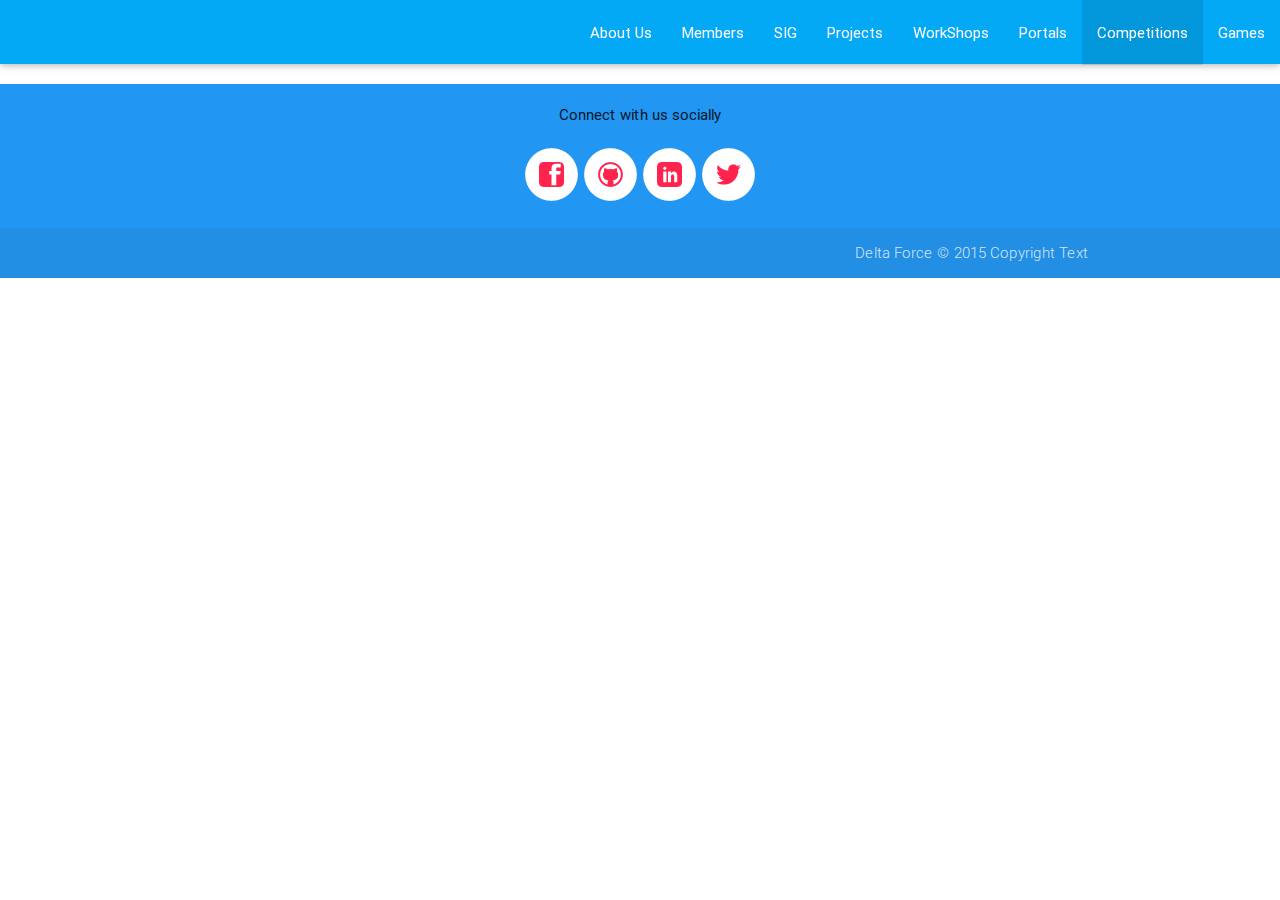
==== competitions.html @ 3010e3bc "try9" ====
<!DOCTYPE html>
<html>
	<head>
		<title></title>
	</head>
	<body>
	<link rel="stylesheet" type="text/css" href="css/materialize.css">
	<script type="text/javascript" src="jquery.js"></script>
	<script type="text/javascript" src="js/materialize.js"></script>
	<style type="text/css">
	#main
	{
		background-color: #76FF03;
		height: 100%;
	}
	.nav-wrapper
    {
      background-color: #03a9f4;
    }
	
	</style>
	<script>
 		$(document).ready(function(){
   			$(".button-collapse").sideNav();
 		});
	</script>
		<div class="navbar-fixed">
			<nav>
				<div class="nav-wrapper" >			
				    <div class="brand-logo">
				        <a href="landing.html"><img src="" class="responsive-img"></a>
				    </div>
				      	<a href="#" data-activates="mobile-demo" class="button-collapse"><i class="mdi-navigation-menu"></i></a>
				      	<ul class="right hide-on-med-and-down">
				        <li><a class="waves-effect waves-teal"href="index.html">About Us</a></li>
				        <li><a class="waves-effect waves-teal" href="members.html">Members</a></li>
				        <li><a class="waves-effect waves-teal" href="sig.html">SIG</a></li>
				        <li><a class="waves-effect waves-teal" href="projects.html">Projects</a></li>
				        <li><a class="waves-effect waves-teal" href="workshops.html">WorkShops</a></li>
				        <li><a class="waves-effect waves-teal" href="portals.html">Portals</a></li>
				        <li class="active"><a class="waves-effect waves-teal" href="competitions.html">Competitions</a></li>
				        <li><a class="waves-effect waves-teal" href="games.html">Games</a></li>
				    </ul>
				    <ul class="side-nav" id="mobile-demo">
				        <li><a class="waves-effect waves-teal"href="index.html">About Us</a></li>
				        <li><a class="waves-effect waves-teal" href="members.html">Members</a></li>
				        <li><a class="waves-effect waves-teal" href="sig.html">SIG</a></li>
				        <li><a class="waves-effect waves-teal" href="projects.html">Projects</a></li>
				        <li><a class="waves-effect waves-teal" href="workshops.html">WorkShops</a></li>
				        <li><a class="waves-effect waves-teal" href="portals.html">Portals</a></li>
				        <li class="active"><a class="waves-effect waves-teal" href="competitions.html">Competitions</a></li>
				        <li><a class="waves-effect waves-teal" href="games.html">Games</a></li>
				    </ul>
				</div>
			</nav>
		</div>
		<div id="main" class="container" width="200px" position="absolute">
		</div>
		<footer class="page-footer blue">
          <div class="container center-align">
          	<div class="row">Connect with us socially</div>
            <div class="row">  
              <a href="#"><img src="icons/facebook-square.png"></a>
              <a href="#"><img src="icons/github.png"></a>
              <a href="#"><img src="icons/linkedin.png"></a>
              <a href="#"><img src="icons/twitter.png"></a>
  			</div>	
          </div>
          <div class="footer-copyright">
            <div class="container right-align">
           Delta Force © 2015 Copyright Text
            </div>
          </div>
        </footer>	
	</body>
</html>
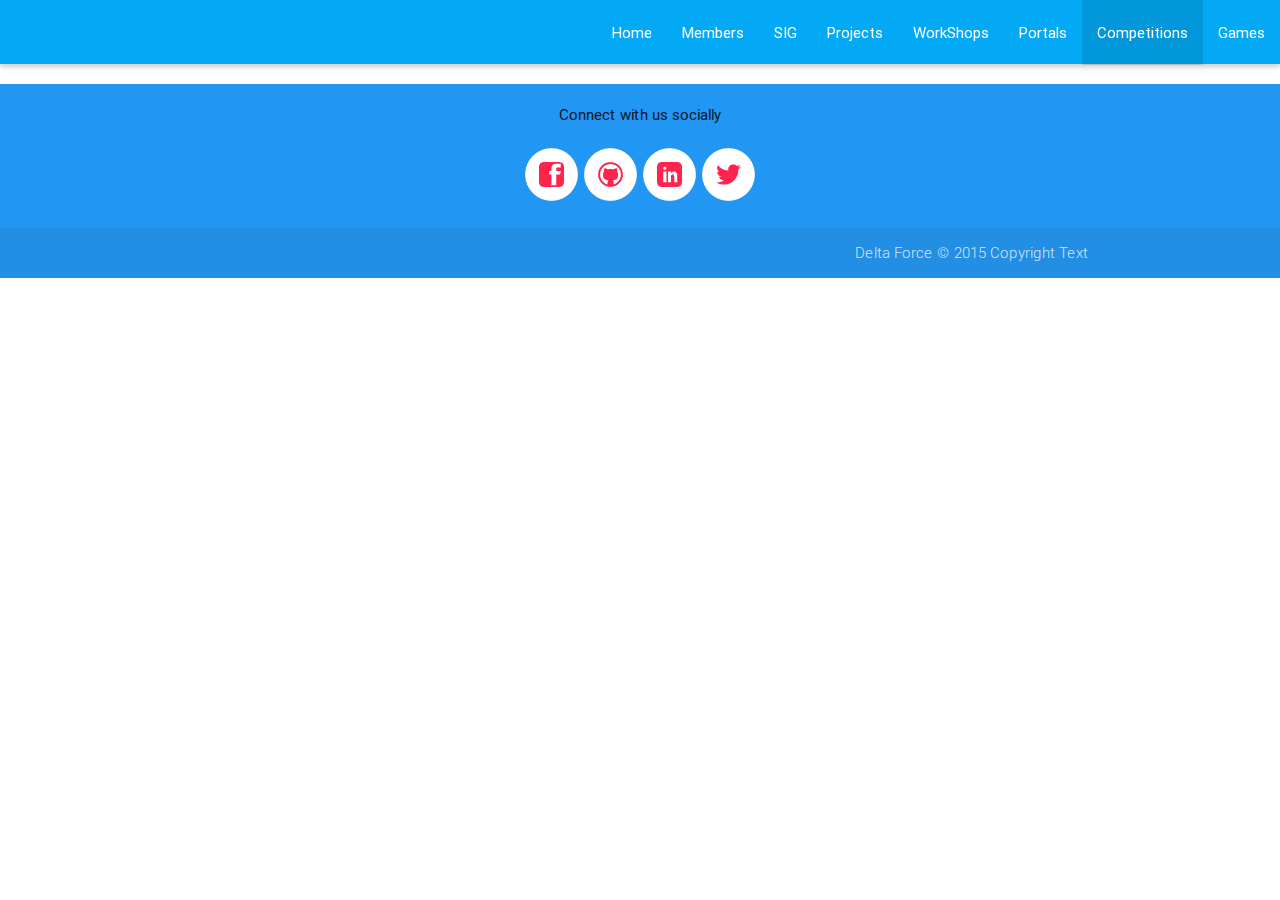
==== commit d3425601: "try10" ====
--- a/competitions.html
+++ b/competitions.html
@@ -32,7 +32,7 @@
 				    </div>
 				      	<a href="#" data-activates="mobile-demo" class="button-collapse"><i class="mdi-navigation-menu"></i></a>
 				      	<ul class="right hide-on-med-and-down">
-				        <li><a class="waves-effect waves-teal"href="index.html">About Us</a></li>
+				        <li><a class="waves-effect waves-teal"href="index.html">Home</a></li>
 				        <li><a class="waves-effect waves-teal" href="members.html">Members</a></li>
 				        <li><a class="waves-effect waves-teal" href="sig.html">SIG</a></li>
 				        <li><a class="waves-effect waves-teal" href="projects.html">Projects</a></li>
@@ -42,7 +42,7 @@
 				        <li><a class="waves-effect waves-teal" href="games.html">Games</a></li>
 				    </ul>
 				    <ul class="side-nav" id="mobile-demo">
-				        <li><a class="waves-effect waves-teal"href="index.html">About Us</a></li>
+				        <li><a class="waves-effect waves-teal"href="index.html">Home</a></li>
 				        <li><a class="waves-effect waves-teal" href="members.html">Members</a></li>
 				        <li><a class="waves-effect waves-teal" href="sig.html">SIG</a></li>
 				        <li><a class="waves-effect waves-teal" href="projects.html">Projects</a></li>
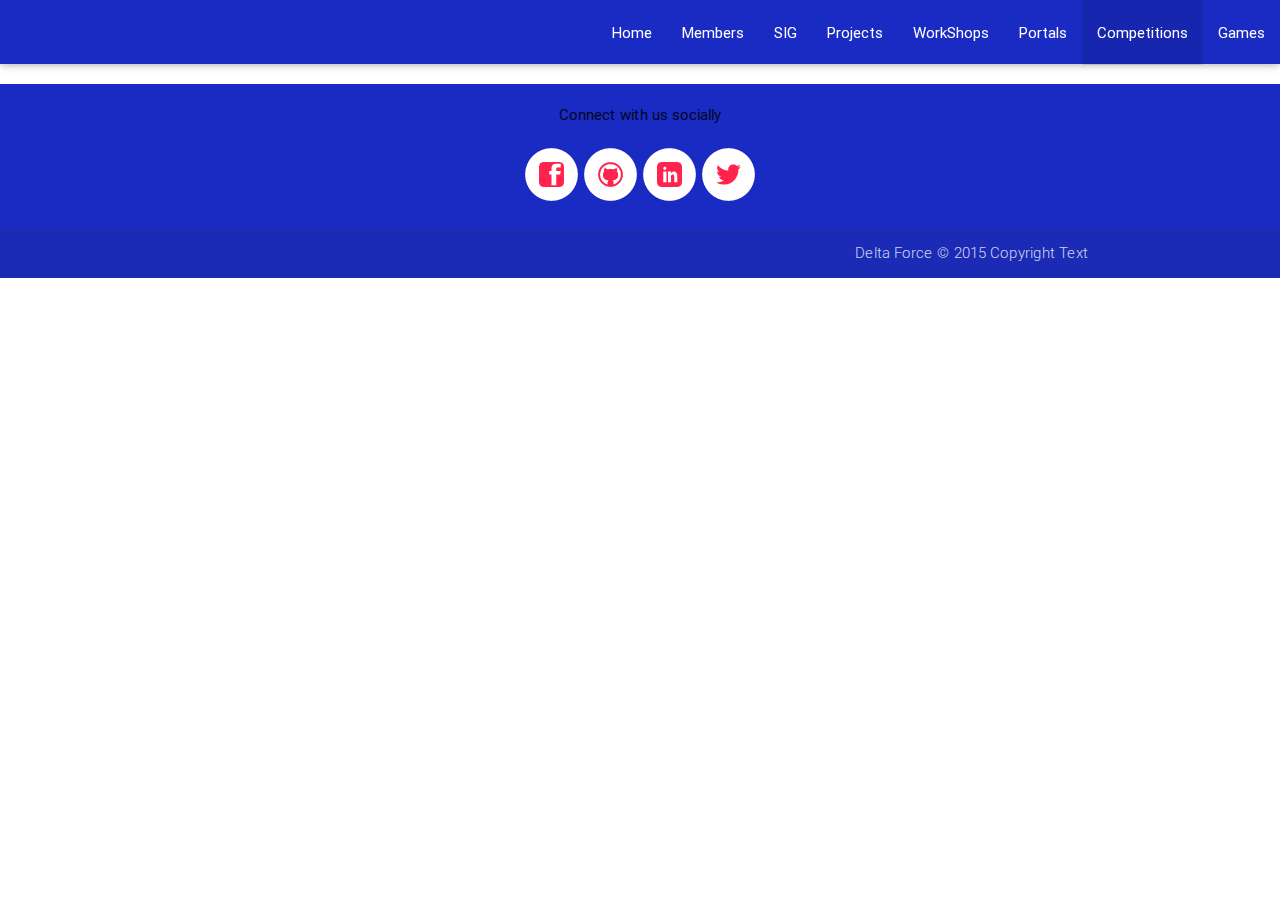
==== commit 6dec9992: "try11" ====
--- a/competitions.html
+++ b/competitions.html
@@ -15,7 +15,7 @@
 	}
 	.nav-wrapper
     {
-      background-color: #03a9f4;
+      background-color: #192bc2;
     }
 	
 	</style>
@@ -34,7 +34,7 @@
 				      	<ul class="right hide-on-med-and-down">
 				        <li><a class="waves-effect waves-teal"href="index.html">Home</a></li>
 				        <li><a class="waves-effect waves-teal" href="members.html">Members</a></li>
-				        <li><a class="waves-effect waves-teal" href="sig.html">SIG</a></li>
+				        <li><a class="waves-effect waves-teal" target="_blank" href="http://sig.deltaforce.club">SIG</a></li>
 				        <li><a class="waves-effect waves-teal" href="projects.html">Projects</a></li>
 				        <li><a class="waves-effect waves-teal" href="workshops.html">WorkShops</a></li>
 				        <li><a class="waves-effect waves-teal" href="portals.html">Portals</a></li>
@@ -44,7 +44,7 @@
 				    <ul class="side-nav" id="mobile-demo">
 				        <li><a class="waves-effect waves-teal"href="index.html">Home</a></li>
 				        <li><a class="waves-effect waves-teal" href="members.html">Members</a></li>
-				        <li><a class="waves-effect waves-teal" href="sig.html">SIG</a></li>
+				        <li><a class="waves-effect waves-teal" target="_blank" href="http://sig.deltaforce.club">SIG</a></li>
 				        <li><a class="waves-effect waves-teal" href="projects.html">Projects</a></li>
 				        <li><a class="waves-effect waves-teal" href="workshops.html">WorkShops</a></li>
 				        <li><a class="waves-effect waves-teal" href="portals.html">Portals</a></li>
@@ -56,7 +56,7 @@
 		</div>
 		<div id="main" class="container" width="200px" position="absolute">
 		</div>
-		<footer class="page-footer blue">
+		<footer class="page-footer" style="background-color:#192bc2">
           <div class="container center-align">
           	<div class="row">Connect with us socially</div>
             <div class="row">  
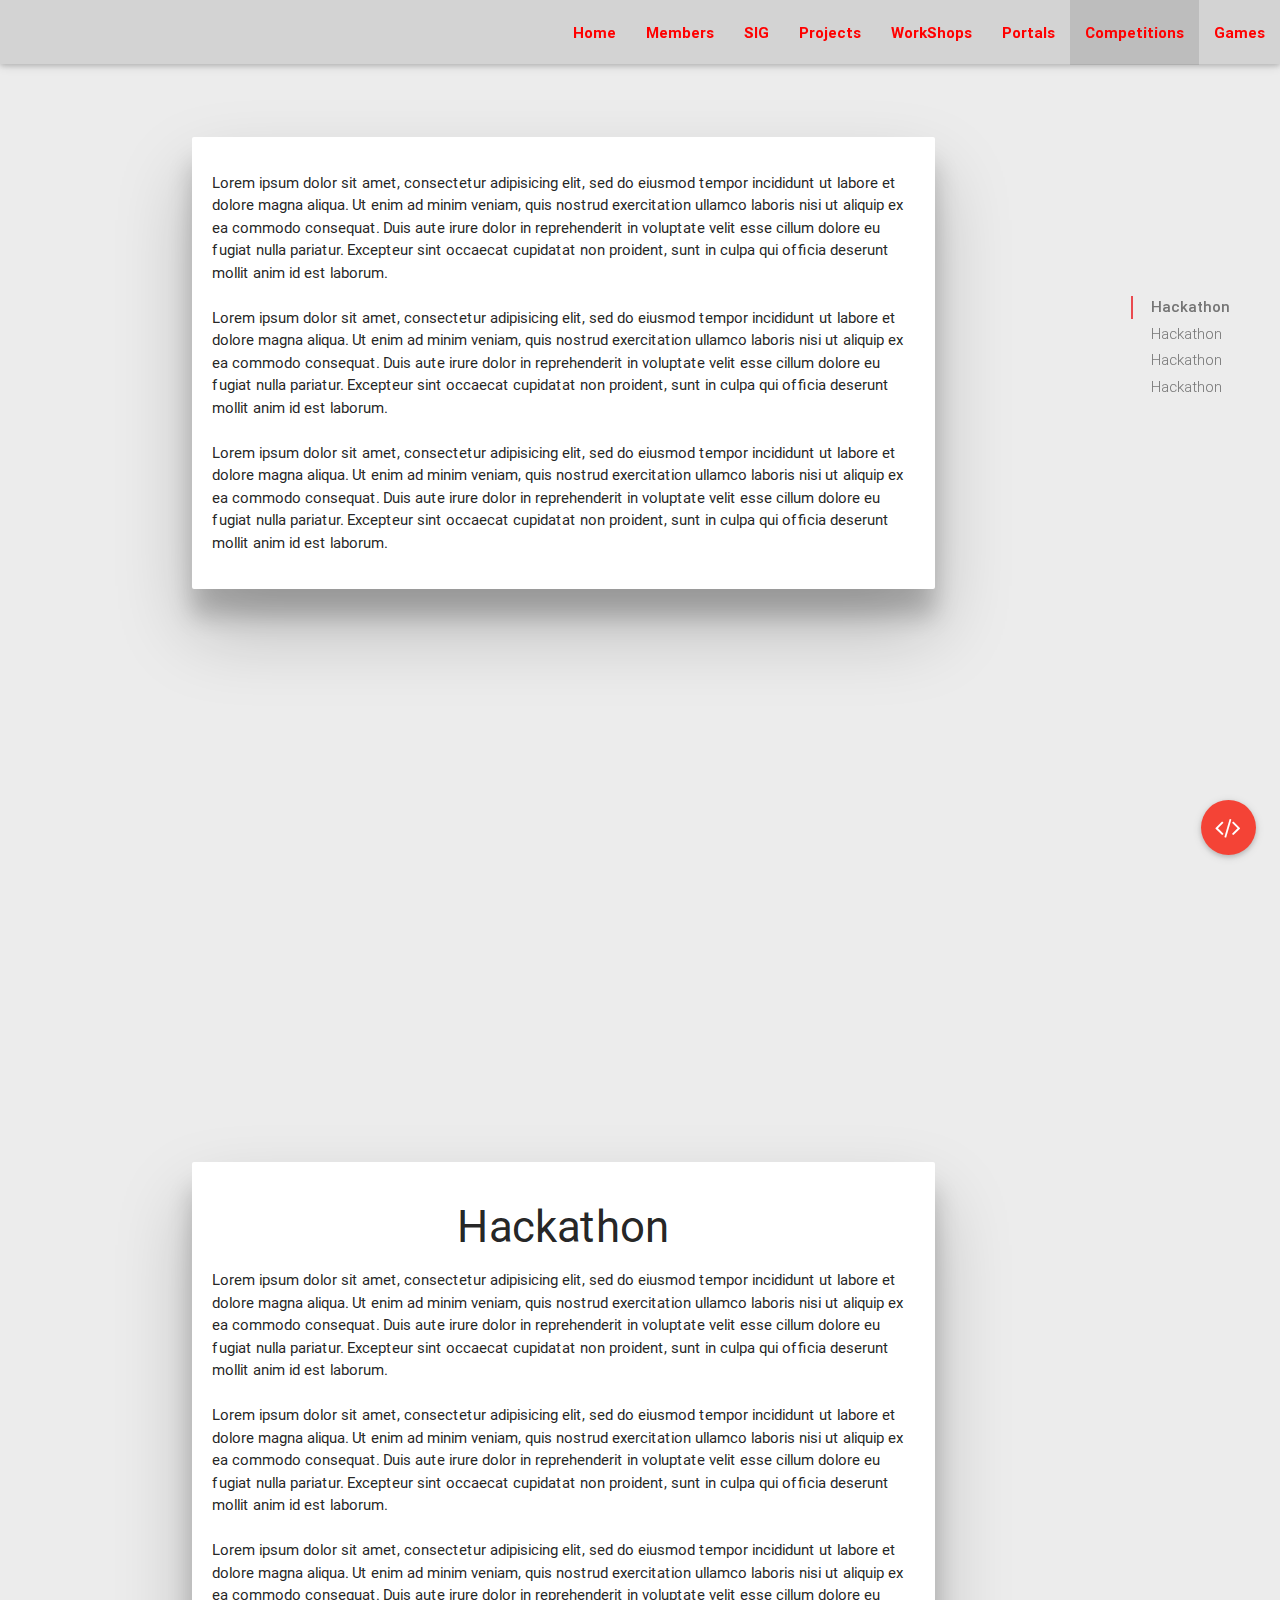
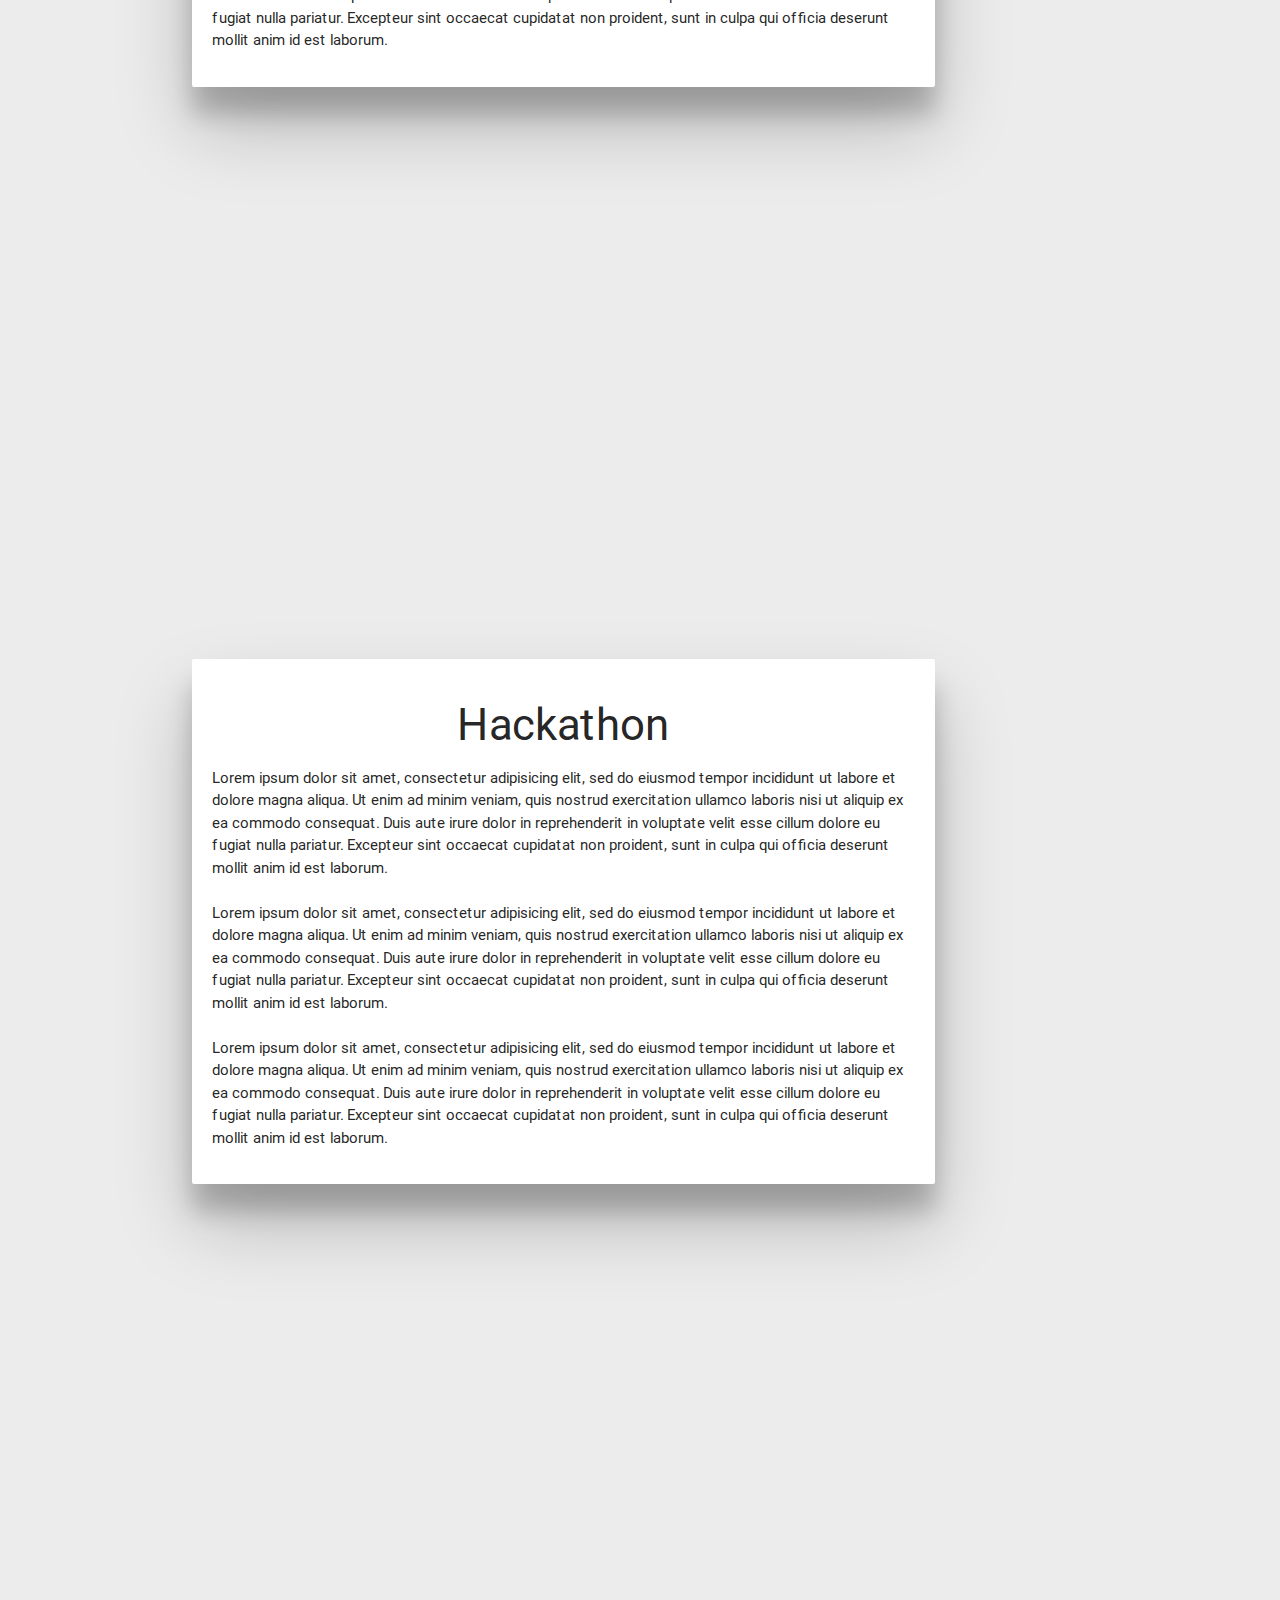
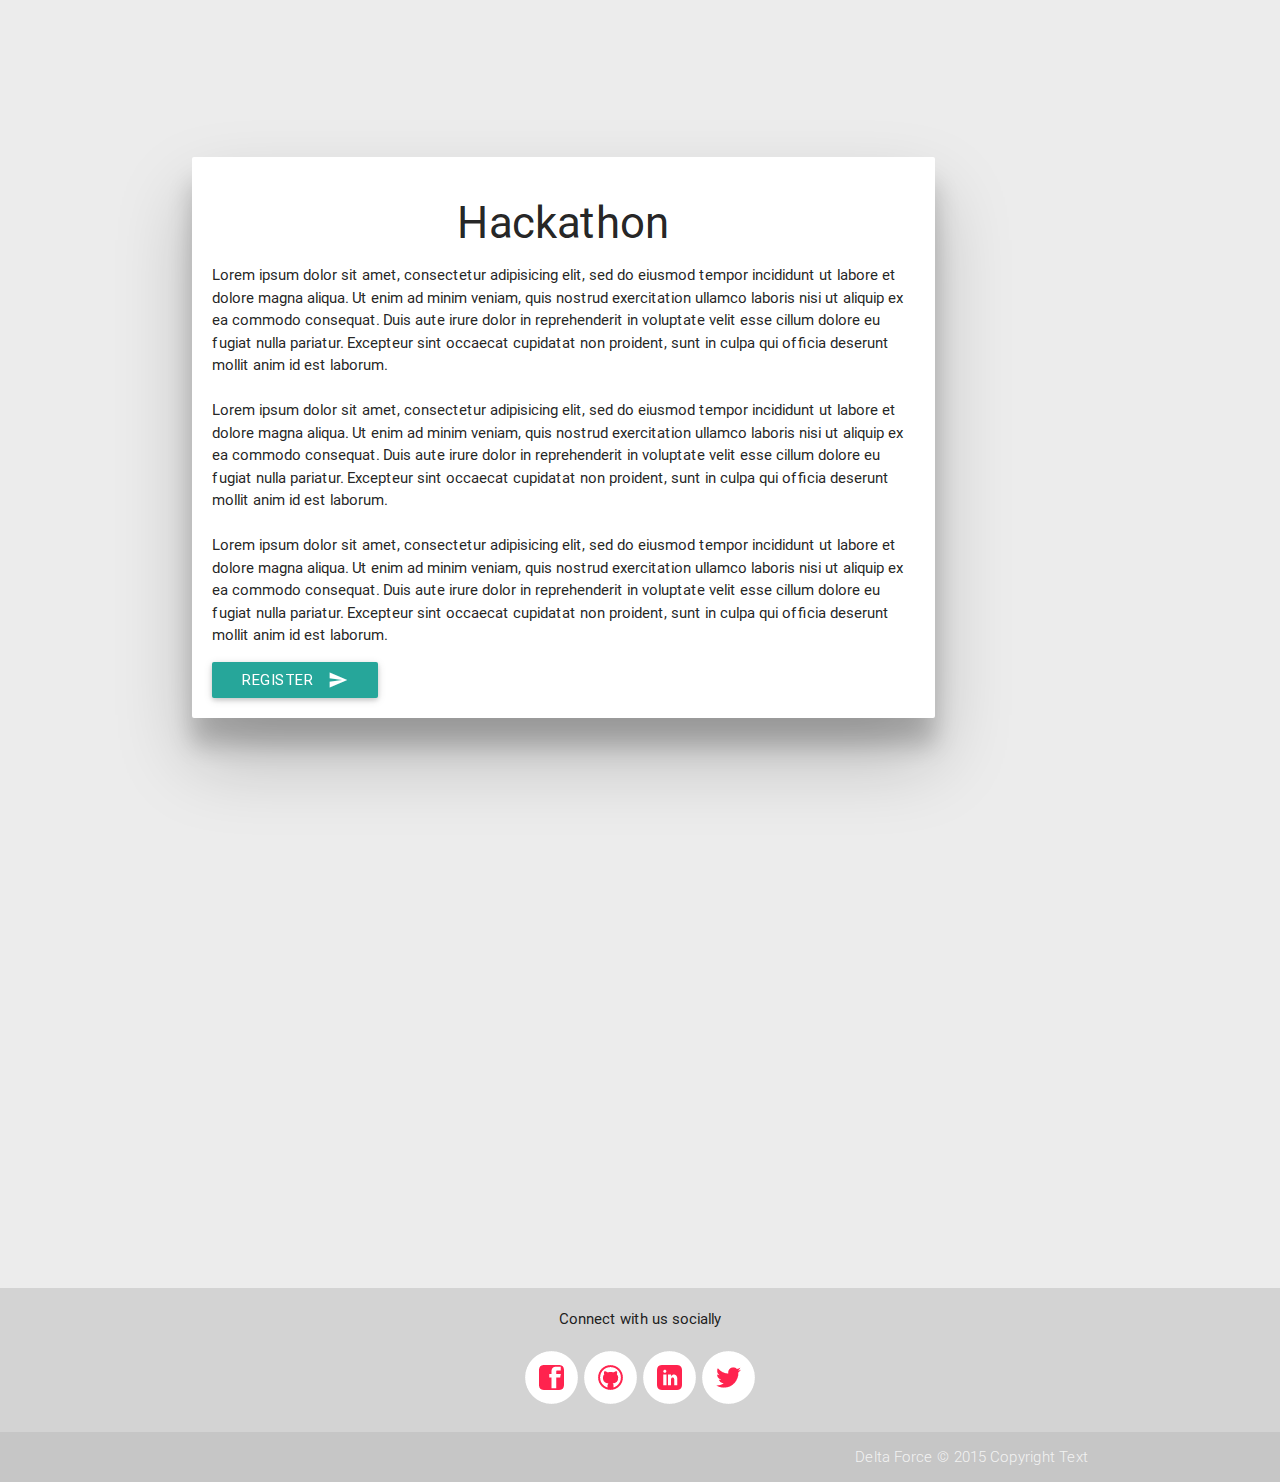
==== commit 4db90bdb: "try13" ====
--- a/competitions.html
+++ b/competitions.html
@@ -7,21 +7,42 @@
 	<link rel="stylesheet" type="text/css" href="css/materialize.css">
 	<script type="text/javascript" src="jquery.js"></script>
 	<script type="text/javascript" src="js/materialize.js"></script>
+	<link rel="stylesheet" type="text/css" href="font/font-awesome-4.2.0/css/font-awesome.min.css"/>
+    <link href="http://fonts.googleapis.com/icon?family=Material+Icons" rel="stylesheet">
 	<style type="text/css">
-	#main
+	body
 	{
-		background-color: #76FF03;
+		background-color: #ececec;
 		height: 100%;
 	}
 	.nav-wrapper
     {
-      background-color: #192bc2;
+      background-color:#d3d3d3;
     }
+    #scr
+    {
+      position: absolute;
+      position: fixed;
+      padding-top: 200px;
+      padding-left: 950px;
+    }
+    .pos
+    {
+    	margin-top: 50px;
+    	margin-bottom: 500px;
+    }
+  	nav ul a
+	{
+		color: #ff0000;
+		font-weight: bold;
+	}
 	
 	</style>
 	<script>
  		$(document).ready(function(){
    			$(".button-collapse").sideNav();
+    		$('.scrollspy').scrollSpy();
+      	$('.collapsible').collapsible();
  		});
 	</script>
 		<div class="navbar-fixed">
@@ -54,12 +75,140 @@
 				</div>
 			</nav>
 		</div>
-		<div id="main" class="container" width="200px" position="absolute">
+
+		<div id="main" class="container" position="absolute">
+			 <div class="row">
+			    <div class="col s12 m9 l10">
+			      <div id="Hackathon_1" class="section scrollspy pos">
+			      <div class="row">
+					      <div class="col s12">
+					        <div class="card-panel z-depth-5">
+
+			        <p> Lorem ipsum dolor sit amet, consectetur adipisicing elit, sed do eiusmod
+			        tempor incididunt ut labore et dolore magna aliqua. Ut enim ad minim veniam,
+			        quis nostrud exercitation ullamco laboris nisi ut aliquip ex ea commodo
+			        consequat. Duis aute irure dolor in reprehenderit in voluptate velit esse
+			        cillum dolore eu fugiat nulla pariatur. Excepteur sint occaecat cupidatat non
+			        proident, sunt in culpa qui officia deserunt mollit anim id est laborum.<br><br>
+			        Lorem ipsum dolor sit amet, consectetur adipisicing elit, sed do eiusmod
+			        tempor incididunt ut labore et dolore magna aliqua. Ut enim ad minim veniam,
+			        quis nostrud exercitation ullamco laboris nisi ut aliquip ex ea commodo
+			        consequat. Duis aute irure dolor in reprehenderit in voluptate velit esse
+			        cillum dolore eu fugiat nulla pariatur. Excepteur sint occaecat cupidatat non
+			        proident, sunt in culpa qui officia deserunt mollit anim id est laborum.<br><br>
+			        Lorem ipsum dolor sit amet, consectetur adipisicing elit, sed do eiusmod
+			        tempor incididunt ut labore et dolore magna aliqua. Ut enim ad minim veniam,
+			        quis nostrud exercitation ullamco laboris nisi ut aliquip ex ea commodo
+			        consequat. Duis aute irure dolor in reprehenderit in voluptate velit esse
+			        cillum dolore eu fugiat nulla pariatur. Excepteur sint occaecat cupidatat non
+			        proident, sunt in culpa qui officia deserunt mollit anim id est laborum.</p>
+					          
+					        </div>
+					      </div>
+					    </div>
+			      </div>
+
+			      <div id="Hackathon_2" class="section scrollspy pos">
+					  <div class="row">
+					      <div class="col s12">
+					        <div class="card-panel z-depth-5">
+					        <p><h3 class="center-align">Hackathon</h3></p>
+
+			        <p> Lorem ipsum dolor sit amet, consectetur adipisicing elit, sed do eiusmod
+			        tempor incididunt ut labore et dolore magna aliqua. Ut enim ad minim veniam,
+			        quis nostrud exercitation ullamco laboris nisi ut aliquip ex ea commodo
+			        consequat. Duis aute irure dolor in reprehenderit in voluptate velit esse
+			        cillum dolore eu fugiat nulla pariatur. Excepteur sint occaecat cupidatat non
+			        proident, sunt in culpa qui officia deserunt mollit anim id est laborum.<br><br>
+			        Lorem ipsum dolor sit amet, consectetur adipisicing elit, sed do eiusmod
+			        tempor incididunt ut labore et dolore magna aliqua. Ut enim ad minim veniam,
+			        quis nostrud exercitation ullamco laboris nisi ut aliquip ex ea commodo
+			        consequat. Duis aute irure dolor in reprehenderit in voluptate velit esse
+			        cillum dolore eu fugiat nulla pariatur. Excepteur sint occaecat cupidatat non
+			        proident, sunt in culpa qui officia deserunt mollit anim id est laborum.<br><br>
+			        Lorem ipsum dolor sit amet, consectetur adipisicing elit, sed do eiusmod
+			        tempor incididunt ut labore et dolore magna aliqua. Ut enim ad minim veniam,
+			        quis nostrud exercitation ullamco laboris nisi ut aliquip ex ea commodo
+			        consequat. Duis aute irure dolor in reprehenderit in voluptate velit esse
+			        cillum dolore eu fugiat nulla pariatur. Excepteur sint occaecat cupidatat non
+			        proident, sunt in culpa qui officia deserunt mollit anim id est laborum.</p>
+					          
+					        </div>
+					      </div>
+					    </div>
+			      </div>
+
+			      <div id="Hackathon_3" class="section scrollspy pos">
+			     <div class="row">
+					      <div class="col s12">
+					        <div class="card-panel z-depth-5">
+					        <p><h3 class="center-align">Hackathon</h3></p>
+			        <p> Lorem ipsum dolor sit amet, consectetur adipisicing elit, sed do eiusmod
+			        tempor incididunt ut labore et dolore magna aliqua. Ut enim ad minim veniam,
+			        quis nostrud exercitation ullamco laboris nisi ut aliquip ex ea commodo
+			        consequat. Duis aute irure dolor in reprehenderit in voluptate velit esse
+			        cillum dolore eu fugiat nulla pariatur. Excepteur sint occaecat cupidatat non
+			        proident, sunt in culpa qui officia deserunt mollit anim id est laborum.<br><br>
+			        Lorem ipsum dolor sit amet, consectetur adipisicing elit, sed do eiusmod
+			        tempor incididunt ut labore et dolore magna aliqua. Ut enim ad minim veniam,
+			        quis nostrud exercitation ullamco laboris nisi ut aliquip ex ea commodo
+			        consequat. Duis aute irure dolor in reprehenderit in voluptate velit esse
+			        cillum dolore eu fugiat nulla pariatur. Excepteur sint occaecat cupidatat non
+			        proident, sunt in culpa qui officia deserunt mollit anim id est laborum.<br><br>
+			        Lorem ipsum dolor sit amet, consectetur adipisicing elit, sed do eiusmod
+			        tempor incididunt ut labore et dolore magna aliqua. Ut enim ad minim veniam,
+			        quis nostrud exercitation ullamco laboris nisi ut aliquip ex ea commodo
+			        consequat. Duis aute irure dolor in reprehenderit in voluptate velit esse
+			        cillum dolore eu fugiat nulla pariatur. Excepteur sint occaecat cupidatat non
+			        proident, sunt in culpa qui officia deserunt mollit anim id est laborum.</p>
+					          
+					        </div>
+					      </div>
+					    </div> </div>
+
+			      <div id="Hackathon_4" class="section scrollspy pos">
+			     <div class="row">
+					      <div class="col s12">
+					        <div class="card-panel z-depth-5">
+					        <p><h3 class="center-align">Hackathon</h3></p>
+			        <p> Lorem ipsum dolor sit amet, consectetur adipisicing elit, sed do eiusmod
+			        tempor incididunt ut labore et dolore magna aliqua. Ut enim ad minim veniam,
+			        quis nostrud exercitation ullamco laboris nisi ut aliquip ex ea commodo
+			        consequat. Duis aute irure dolor in reprehenderit in voluptate velit esse
+			        cillum dolore eu fugiat nulla pariatur. Excepteur sint occaecat cupidatat non
+			        proident, sunt in culpa qui officia deserunt mollit anim id est laborum.<br><br>
+			        Lorem ipsum dolor sit amet, consectetur adipisicing elit, sed do eiusmod
+			        tempor incididunt ut labore et dolore magna aliqua. Ut enim ad minim veniam,
+			        quis nostrud exercitation ullamco laboris nisi ut aliquip ex ea commodo
+			        consequat. Duis aute irure dolor in reprehenderit in voluptate velit esse
+			        cillum dolore eu fugiat nulla pariatur. Excepteur sint occaecat cupidatat non
+			        proident, sunt in culpa qui officia deserunt mollit anim id est laborum.<br><br>
+			        Lorem ipsum dolor sit amet, consectetur adipisicing elit, sed do eiusmod
+			        tempor incididunt ut labore et dolore magna aliqua. Ut enim ad minim veniam,
+			        quis nostrud exercitation ullamco laboris nisi ut aliquip ex ea commodo
+			        consequat. Duis aute irure dolor in reprehenderit in voluptate velit esse
+			        cillum dolore eu fugiat nulla pariatur. Excepteur sint occaecat cupidatat non
+			        proident, sunt in culpa qui officia deserunt mollit anim id est laborum.</p>
+					          <button class="btn waves-effect waves-light">Register<i class="material-icons right">send</i></button>
+					        </div>
+					      </div>
+					    </div> </div>
+			    </div>
+			    <div id="scr" class="col hide-on-small-only m3 l2">
+			      <ul class="section table-of-contents">
+			        <li><a href="#Hackathon_1">Hackathon</a></li>
+			        <li><a href="#Hackathon_2">Hackathon</a></li>
+			        <li><a href="#Hackathon_3">Hackathon</a></li>
+			        <li><a href="#Hackathon_4">Hackathon</a></li>
+			      </ul>
+			    </div>
+			  </div>
 		</div>
-		<footer class="page-footer" style="background-color:#192bc2">
+
+		<footer class="page-footer" style="background-color:#d3d3d3">
           <div class="container center-align">
           	<div class="row">Connect with us socially</div>
-            <div class="row">  
+            <div class="row">
               <a href="#"><img src="icons/facebook-square.png"></a>
               <a href="#"><img src="icons/github.png"></a>
               <a href="#"><img src="icons/linkedin.png"></a>
@@ -71,6 +220,17 @@
            Delta Force © 2015 Copyright Text
             </div>
           </div>
-        </footer>	
+        </footer>
+        <div class="fixed-action-btn" style="bottom: 45px; right: 24px;">
+    	<a class="btn-floating btn-large red">
+      		<i class="large fa fa-code"></i>
+    	</a>
+    	<ul>
+      		<li><a class="btn-floating red"><i class="fa fa-facebook-square"></i></a></li>
+      		<li><a class="btn-floating yellow darken-1"><i class="fa fa-github"></i></a></li>
+      		<li><a class="btn-floating green"><i class="fa fa-linkedin"></i></a></li>
+      		<li><a class="btn-floating blue"><i class="fa fa-google-plus"></i></a></li>
+    	</ul>
+  	</div>	
 	</body>
 </html>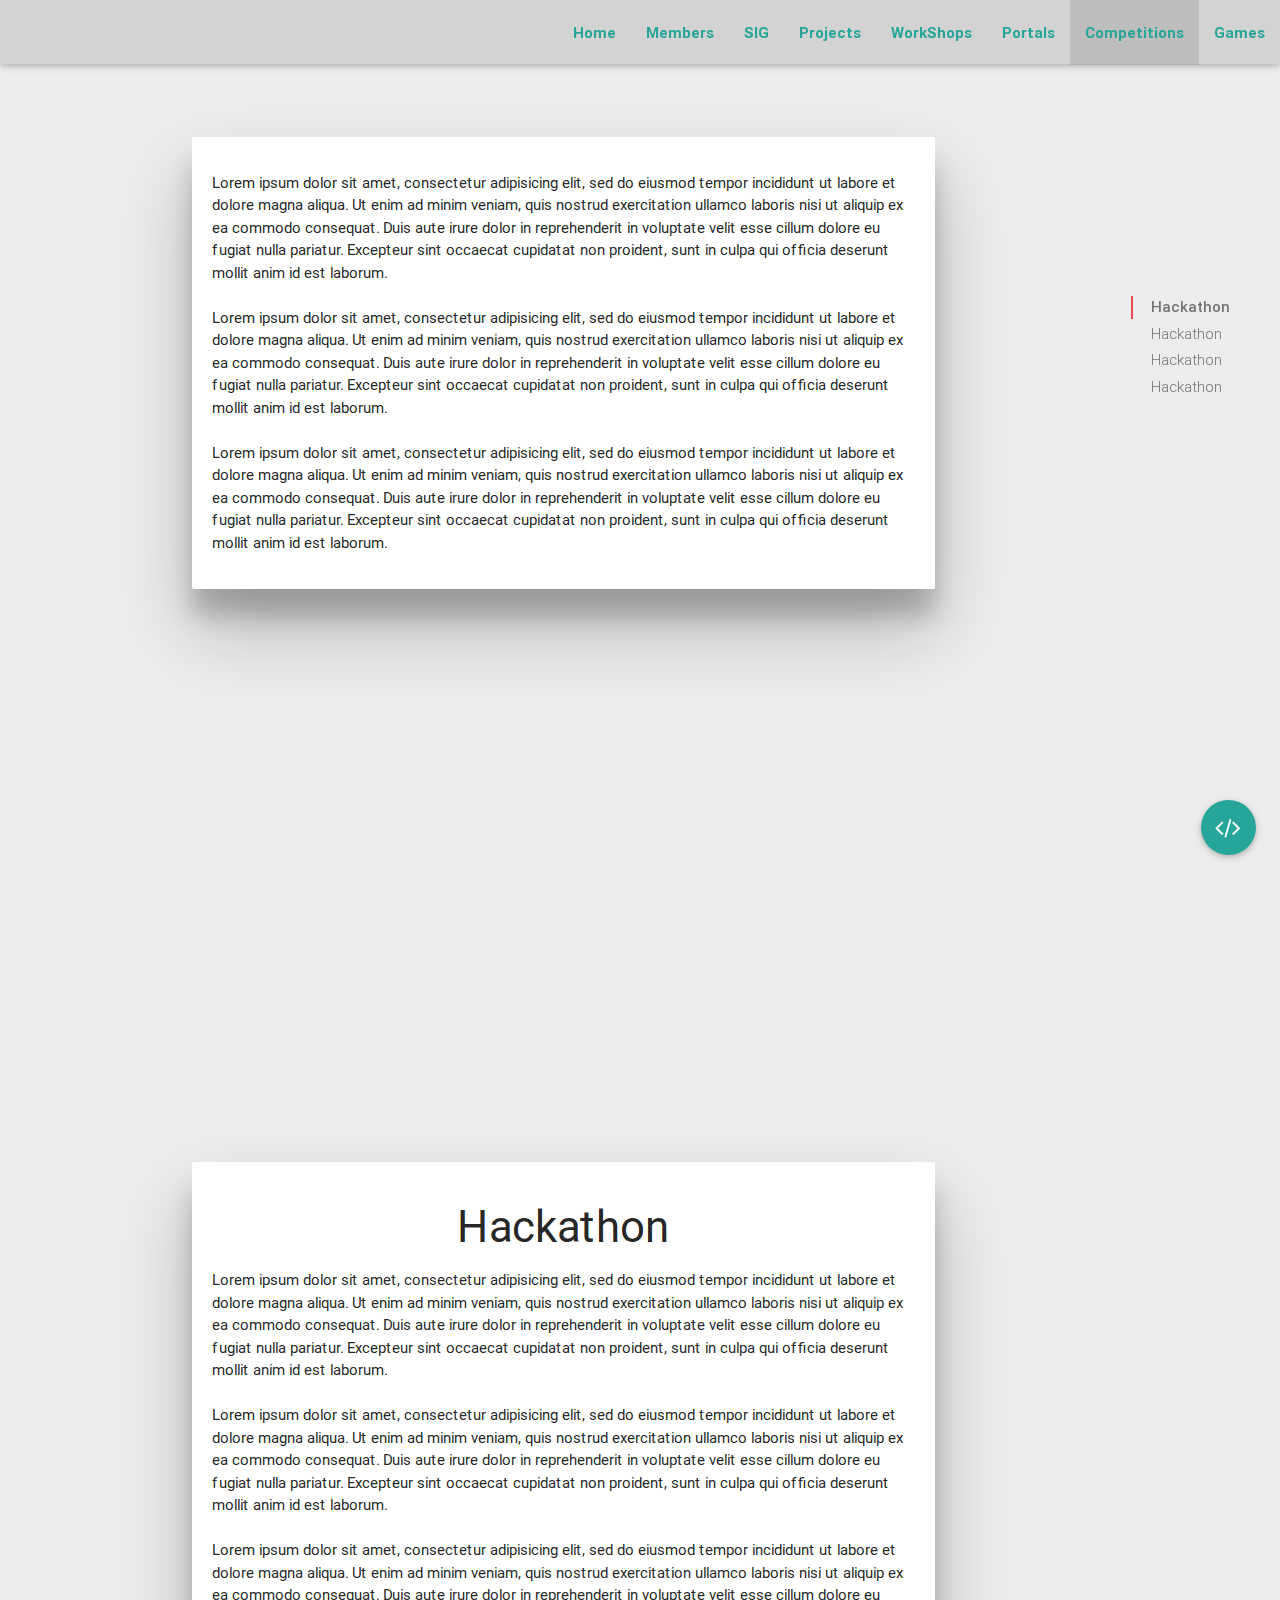
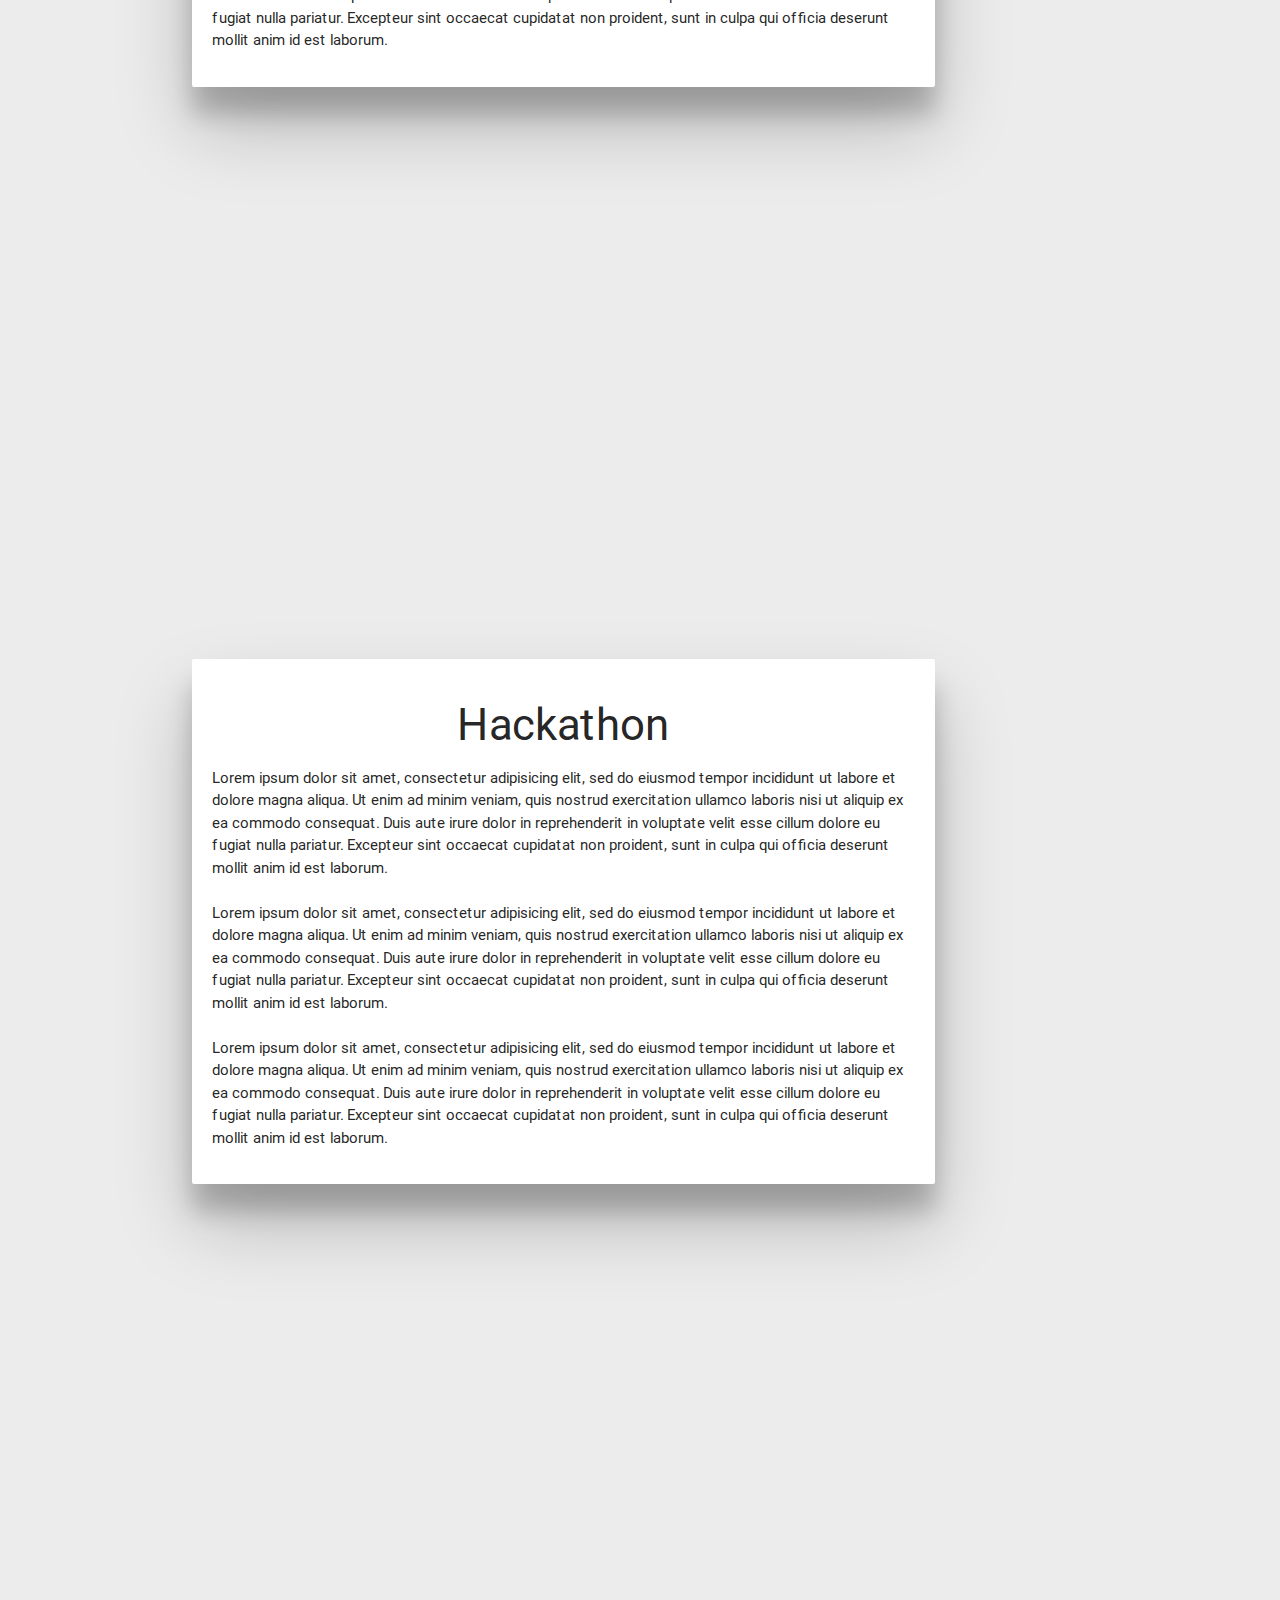
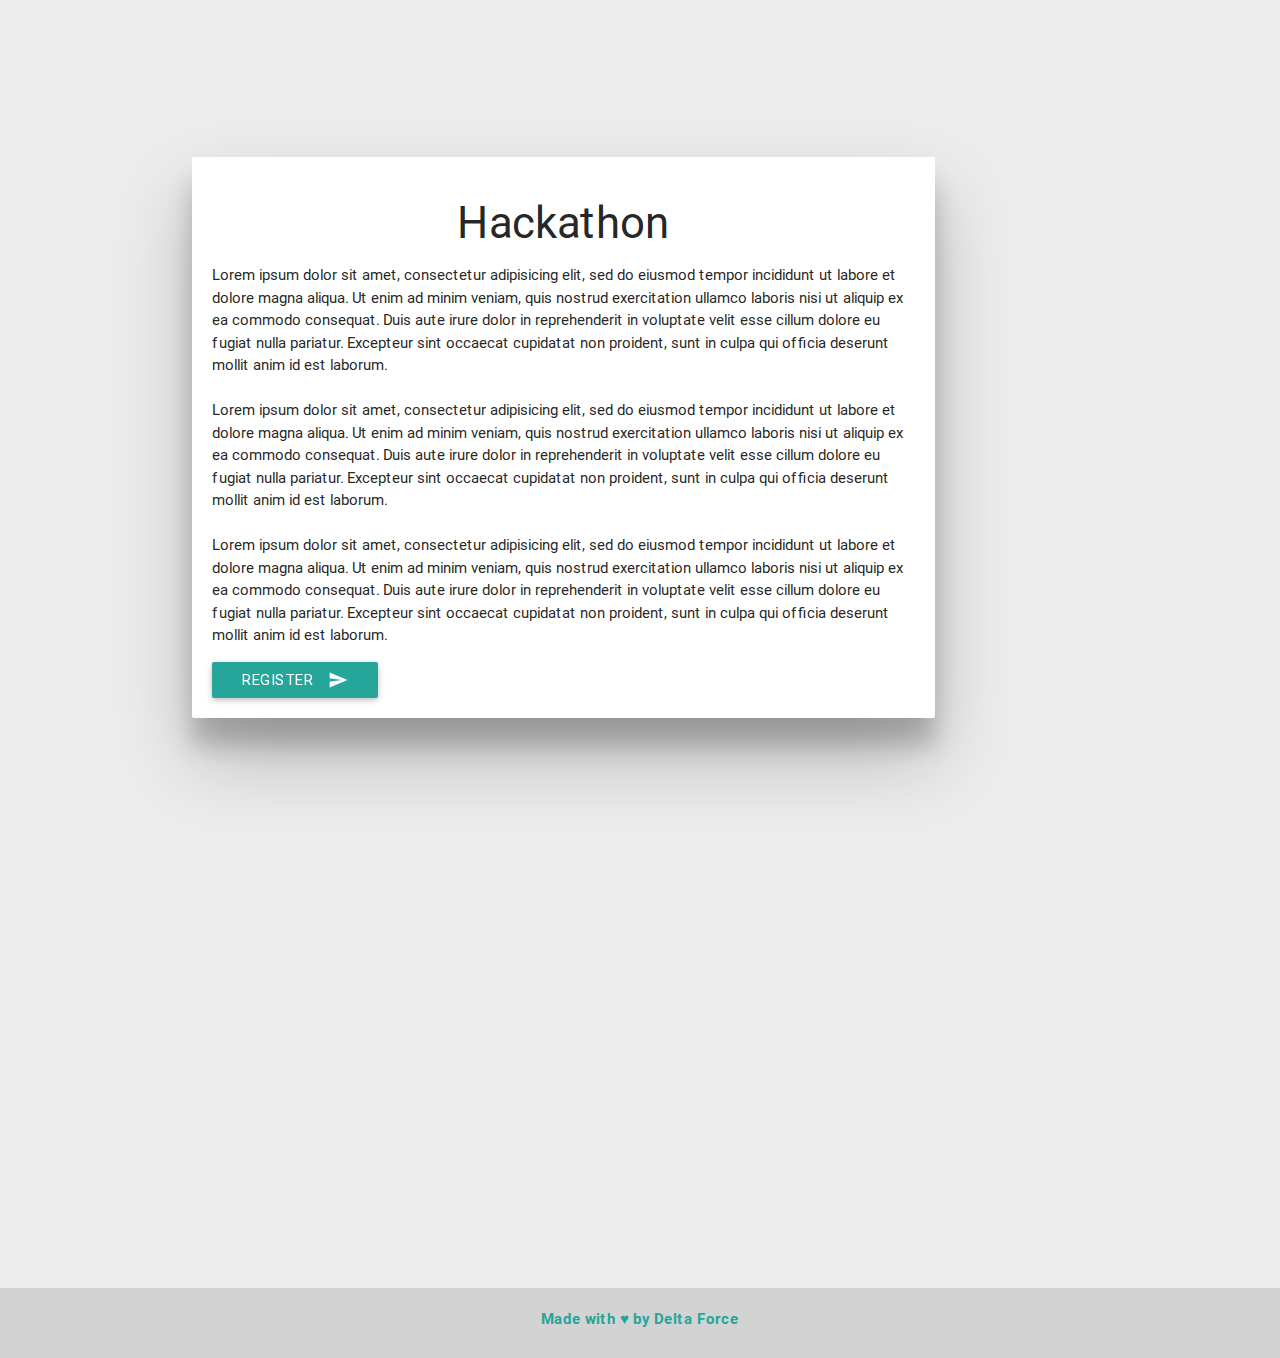
==== commit 7d7adcc2: "try15" ====
--- a/competitions.html
+++ b/competitions.html
@@ -1,58 +1,58 @@
 <!DOCTYPE html>
 <html>
 	<head>
-		<title></title>
+		<title>Delta</title>
 	</head>
 	<body>
-	<link rel="stylesheet" type="text/css" href="css/materialize.css">
-	<script type="text/javascript" src="jquery.js"></script>
-	<script type="text/javascript" src="js/materialize.js"></script>
-	<link rel="stylesheet" type="text/css" href="font/font-awesome-4.2.0/css/font-awesome.min.css"/>
-    <link href="http://fonts.googleapis.com/icon?family=Material+Icons" rel="stylesheet">
-	<style type="text/css">
-	body
-	{
-		background-color: #ececec;
-		height: 100%;
-	}
-	.nav-wrapper
-    {
-      background-color:#d3d3d3;
-    }
-    #scr
-    {
-      position: absolute;
-      position: fixed;
-      padding-top: 200px;
-      padding-left: 950px;
-    }
-    .pos
-    {
-    	margin-top: 50px;
-    	margin-bottom: 500px;
-    }
-  	nav ul a
-	{
-		color: #ff0000;
-		font-weight: bold;
-	}
-	
-	</style>
-	<script>
- 		$(document).ready(function(){
-   			$(".button-collapse").sideNav();
-    		$('.scrollspy').scrollSpy();
-      	$('.collapsible').collapsible();
- 		});
-	</script>
+		<link rel="stylesheet" type="text/css" href="css/materialize.css">
+		<script type="text/javascript" src="jquery.js"></script>
+		<script type="text/javascript" src="js/materialize.js"></script>
+		<link rel="stylesheet" type="text/css" href="font/font-awesome-4.2.0/css/font-awesome.min.css"/>
+	    <link href="http://fonts.googleapis.com/icon?family=Material+Icons" rel="stylesheet">
+		<style type="text/css">
+			body
+			{
+				background-color: #ececec;
+				height: 100%;
+			}
+			.nav-wrapper
+		    {
+		      background-color:#d3d3d3;
+		    }
+		    #scrollspy
+		    {
+		      position: absolute;
+		      position: fixed;
+		      padding-top: 200px;
+		      padding-left: 950px;
+		    }
+		    .pos
+		    {
+		    	margin-top: 50px;
+		    	margin-bottom: 500px;
+		    }
+		  	nav ul a
+			{
+				color: #26a69a;
+				font-weight: bold;
+			}
+		
+		</style>
+		<script>
+	 		$(document).ready(function(){
+	   			$(".button-collapse").sideNav();
+	    		$('.scrollspy').scrollSpy();
+	      	$('.collapsible').collapsible();
+	 		});
+		</script>
 		<div class="navbar-fixed">
 			<nav>
 				<div class="nav-wrapper" >			
 				    <div class="brand-logo">
 				        <a href="landing.html"><img src="" class="responsive-img"></a>
 				    </div>
-				      	<a href="#" data-activates="mobile-demo" class="button-collapse"><i class="mdi-navigation-menu"></i></a>
-				      	<ul class="right hide-on-med-and-down">
+				    <a href="#" data-activates="mobile-demo" class="button-collapse"><i class="mdi-navigation-menu"></i></a>
+				    <ul class="right hide-on-med-and-down">
 				        <li><a class="waves-effect waves-teal"href="index.html">Home</a></li>
 				        <li><a class="waves-effect waves-teal" href="members.html">Members</a></li>
 				        <li><a class="waves-effect waves-teal" target="_blank" href="http://sig.deltaforce.club">SIG</a></li>
@@ -77,160 +77,153 @@
 		</div>
 
 		<div id="main" class="container" position="absolute">
-			 <div class="row">
+			<div class="row">
 			    <div class="col s12 m9 l10">
-			      <div id="Hackathon_1" class="section scrollspy pos">
-			      <div class="row">
-					      <div class="col s12">
-					        <div class="card-panel z-depth-5">
-
-			        <p> Lorem ipsum dolor sit amet, consectetur adipisicing elit, sed do eiusmod
-			        tempor incididunt ut labore et dolore magna aliqua. Ut enim ad minim veniam,
-			        quis nostrud exercitation ullamco laboris nisi ut aliquip ex ea commodo
-			        consequat. Duis aute irure dolor in reprehenderit in voluptate velit esse
-			        cillum dolore eu fugiat nulla pariatur. Excepteur sint occaecat cupidatat non
-			        proident, sunt in culpa qui officia deserunt mollit anim id est laborum.<br><br>
-			        Lorem ipsum dolor sit amet, consectetur adipisicing elit, sed do eiusmod
-			        tempor incididunt ut labore et dolore magna aliqua. Ut enim ad minim veniam,
-			        quis nostrud exercitation ullamco laboris nisi ut aliquip ex ea commodo
-			        consequat. Duis aute irure dolor in reprehenderit in voluptate velit esse
-			        cillum dolore eu fugiat nulla pariatur. Excepteur sint occaecat cupidatat non
-			        proident, sunt in culpa qui officia deserunt mollit anim id est laborum.<br><br>
-			        Lorem ipsum dolor sit amet, consectetur adipisicing elit, sed do eiusmod
-			        tempor incididunt ut labore et dolore magna aliqua. Ut enim ad minim veniam,
-			        quis nostrud exercitation ullamco laboris nisi ut aliquip ex ea commodo
-			        consequat. Duis aute irure dolor in reprehenderit in voluptate velit esse
-			        cillum dolore eu fugiat nulla pariatur. Excepteur sint occaecat cupidatat non
-			        proident, sunt in culpa qui officia deserunt mollit anim id est laborum.</p>
-					          
-					        </div>
-					      </div>
-					    </div>
-			      </div>
-
-			      <div id="Hackathon_2" class="section scrollspy pos">
-					  <div class="row">
-					      <div class="col s12">
-					        <div class="card-panel z-depth-5">
-					        <p><h3 class="center-align">Hackathon</h3></p>
-
-			        <p> Lorem ipsum dolor sit amet, consectetur adipisicing elit, sed do eiusmod
-			        tempor incididunt ut labore et dolore magna aliqua. Ut enim ad minim veniam,
-			        quis nostrud exercitation ullamco laboris nisi ut aliquip ex ea commodo
-			        consequat. Duis aute irure dolor in reprehenderit in voluptate velit esse
-			        cillum dolore eu fugiat nulla pariatur. Excepteur sint occaecat cupidatat non
-			        proident, sunt in culpa qui officia deserunt mollit anim id est laborum.<br><br>
-			        Lorem ipsum dolor sit amet, consectetur adipisicing elit, sed do eiusmod
-			        tempor incididunt ut labore et dolore magna aliqua. Ut enim ad minim veniam,
-			        quis nostrud exercitation ullamco laboris nisi ut aliquip ex ea commodo
-			        consequat. Duis aute irure dolor in reprehenderit in voluptate velit esse
-			        cillum dolore eu fugiat nulla pariatur. Excepteur sint occaecat cupidatat non
-			        proident, sunt in culpa qui officia deserunt mollit anim id est laborum.<br><br>
-			        Lorem ipsum dolor sit amet, consectetur adipisicing elit, sed do eiusmod
-			        tempor incididunt ut labore et dolore magna aliqua. Ut enim ad minim veniam,
-			        quis nostrud exercitation ullamco laboris nisi ut aliquip ex ea commodo
-			        consequat. Duis aute irure dolor in reprehenderit in voluptate velit esse
-			        cillum dolore eu fugiat nulla pariatur. Excepteur sint occaecat cupidatat non
-			        proident, sunt in culpa qui officia deserunt mollit anim id est laborum.</p>
-					          
-					        </div>
-					      </div>
-					    </div>
-			      </div>
-
-			      <div id="Hackathon_3" class="section scrollspy pos">
-			     <div class="row">
-					      <div class="col s12">
-					        <div class="card-panel z-depth-5">
-					        <p><h3 class="center-align">Hackathon</h3></p>
-			        <p> Lorem ipsum dolor sit amet, consectetur adipisicing elit, sed do eiusmod
-			        tempor incididunt ut labore et dolore magna aliqua. Ut enim ad minim veniam,
-			        quis nostrud exercitation ullamco laboris nisi ut aliquip ex ea commodo
-			        consequat. Duis aute irure dolor in reprehenderit in voluptate velit esse
-			        cillum dolore eu fugiat nulla pariatur. Excepteur sint occaecat cupidatat non
-			        proident, sunt in culpa qui officia deserunt mollit anim id est laborum.<br><br>
-			        Lorem ipsum dolor sit amet, consectetur adipisicing elit, sed do eiusmod
-			        tempor incididunt ut labore et dolore magna aliqua. Ut enim ad minim veniam,
-			        quis nostrud exercitation ullamco laboris nisi ut aliquip ex ea commodo
-			        consequat. Duis aute irure dolor in reprehenderit in voluptate velit esse
-			        cillum dolore eu fugiat nulla pariatur. Excepteur sint occaecat cupidatat non
-			        proident, sunt in culpa qui officia deserunt mollit anim id est laborum.<br><br>
-			        Lorem ipsum dolor sit amet, consectetur adipisicing elit, sed do eiusmod
-			        tempor incididunt ut labore et dolore magna aliqua. Ut enim ad minim veniam,
-			        quis nostrud exercitation ullamco laboris nisi ut aliquip ex ea commodo
-			        consequat. Duis aute irure dolor in reprehenderit in voluptate velit esse
-			        cillum dolore eu fugiat nulla pariatur. Excepteur sint occaecat cupidatat non
-			        proident, sunt in culpa qui officia deserunt mollit anim id est laborum.</p>
-					          
-					        </div>
-					      </div>
-					    </div> </div>
-
-			      <div id="Hackathon_4" class="section scrollspy pos">
-			     <div class="row">
-					      <div class="col s12">
-					        <div class="card-panel z-depth-5">
-					        <p><h3 class="center-align">Hackathon</h3></p>
-			        <p> Lorem ipsum dolor sit amet, consectetur adipisicing elit, sed do eiusmod
-			        tempor incididunt ut labore et dolore magna aliqua. Ut enim ad minim veniam,
-			        quis nostrud exercitation ullamco laboris nisi ut aliquip ex ea commodo
-			        consequat. Duis aute irure dolor in reprehenderit in voluptate velit esse
-			        cillum dolore eu fugiat nulla pariatur. Excepteur sint occaecat cupidatat non
-			        proident, sunt in culpa qui officia deserunt mollit anim id est laborum.<br><br>
-			        Lorem ipsum dolor sit amet, consectetur adipisicing elit, sed do eiusmod
-			        tempor incididunt ut labore et dolore magna aliqua. Ut enim ad minim veniam,
-			        quis nostrud exercitation ullamco laboris nisi ut aliquip ex ea commodo
-			        consequat. Duis aute irure dolor in reprehenderit in voluptate velit esse
-			        cillum dolore eu fugiat nulla pariatur. Excepteur sint occaecat cupidatat non
-			        proident, sunt in culpa qui officia deserunt mollit anim id est laborum.<br><br>
-			        Lorem ipsum dolor sit amet, consectetur adipisicing elit, sed do eiusmod
-			        tempor incididunt ut labore et dolore magna aliqua. Ut enim ad minim veniam,
-			        quis nostrud exercitation ullamco laboris nisi ut aliquip ex ea commodo
-			        consequat. Duis aute irure dolor in reprehenderit in voluptate velit esse
-			        cillum dolore eu fugiat nulla pariatur. Excepteur sint occaecat cupidatat non
-			        proident, sunt in culpa qui officia deserunt mollit anim id est laborum.</p>
-					          <button class="btn waves-effect waves-light">Register<i class="material-icons right">send</i></button>
-					        </div>
-					      </div>
-					    </div> </div>
+			      	<div id="Hackathon_1" class="section scrollspy pos">
+			      		<div class="row">
+					      	<div class="col s12">
+					        	<div class="card-panel z-depth-5">
+
+							        <p> Lorem ipsum dolor sit amet, consectetur adipisicing elit, sed do eiusmod
+							        tempor incididunt ut labore et dolore magna aliqua. Ut enim ad minim veniam,
+							        quis nostrud exercitation ullamco laboris nisi ut aliquip ex ea commodo
+							        consequat. Duis aute irure dolor in reprehenderit in voluptate velit esse
+							        cillum dolore eu fugiat nulla pariatur. Excepteur sint occaecat cupidatat non
+							        proident, sunt in culpa qui officia deserunt mollit anim id est laborum.<br><br>
+							        Lorem ipsum dolor sit amet, consectetur adipisicing elit, sed do eiusmod
+							        tempor incididunt ut labore et dolore magna aliqua. Ut enim ad minim veniam,
+							        quis nostrud exercitation ullamco laboris nisi ut aliquip ex ea commodo
+							        consequat. Duis aute irure dolor in reprehenderit in voluptate velit esse
+							        cillum dolore eu fugiat nulla pariatur. Excepteur sint occaecat cupidatat non
+							        proident, sunt in culpa qui officia deserunt mollit anim id est laborum.<br><br>
+							        Lorem ipsum dolor sit amet, consectetur adipisicing elit, sed do eiusmod
+							        tempor incididunt ut labore et dolore magna aliqua. Ut enim ad minim veniam,
+							        quis nostrud exercitation ullamco laboris nisi ut aliquip ex ea commodo
+							        consequat. Duis aute irure dolor in reprehenderit in voluptate velit esse
+							        cillum dolore eu fugiat nulla pariatur. Excepteur sint occaecat cupidatat non
+							        proident, sunt in culpa qui officia deserunt mollit anim id est laborum.</p>								          
+								</div>
+							</div>
+						</div>
+			      	</div>
+
+			      	<div id="Hackathon_2" class="section scrollspy pos">
+					  	<div class="row">
+					      	<div class="col s12">
+					        	<div class="card-panel z-depth-5">
+						        	<p><h3 class="center-align">Hackathon</h3></p>
+							        <p> Lorem ipsum dolor sit amet, consectetur adipisicing elit, sed do eiusmod
+							        tempor incididunt ut labore et dolore magna aliqua. Ut enim ad minim veniam,
+							        quis nostrud exercitation ullamco laboris nisi ut aliquip ex ea commodo
+							        consequat. Duis aute irure dolor in reprehenderit in voluptate velit esse
+							        cillum dolore eu fugiat nulla pariatur. Excepteur sint occaecat cupidatat non
+							        proident, sunt in culpa qui officia deserunt mollit anim id est laborum.<br><br>
+							        Lorem ipsum dolor sit amet, consectetur adipisicing elit, sed do eiusmod
+							        tempor incididunt ut labore et dolore magna aliqua. Ut enim ad minim veniam,
+							        quis nostrud exercitation ullamco laboris nisi ut aliquip ex ea commodo
+							        consequat. Duis aute irure dolor in reprehenderit in voluptate velit esse
+							        cillum dolore eu fugiat nulla pariatur. Excepteur sint occaecat cupidatat non
+							        proident, sunt in culpa qui officia deserunt mollit anim id est laborum.<br><br>
+							        Lorem ipsum dolor sit amet, consectetur adipisicing elit, sed do eiusmod
+							        tempor incididunt ut labore et dolore magna aliqua. Ut enim ad minim veniam,
+							        quis nostrud exercitation ullamco laboris nisi ut aliquip ex ea commodo
+							        consequat. Duis aute irure dolor in reprehenderit in voluptate velit esse
+							        cillum dolore eu fugiat nulla pariatur. Excepteur sint occaecat cupidatat non
+							        proident, sunt in culpa qui officia deserunt mollit anim id est laborum.</p>
+									          
+								</div>
+							</div>
+						</div>
+			      	</div>
+
+			      	<div id="Hackathon_3" class="section scrollspy pos">
+			     		<div class="row">
+					      	<div class="col s12">
+					        	<div class="card-panel z-depth-5">
+					        		<p><h3 class="center-align">Hackathon</h3></p>
+							        <p> Lorem ipsum dolor sit amet, consectetur adipisicing elit, sed do eiusmod
+							        tempor incididunt ut labore et dolore magna aliqua. Ut enim ad minim veniam,
+							        quis nostrud exercitation ullamco laboris nisi ut aliquip ex ea commodo
+							        consequat. Duis aute irure dolor in reprehenderit in voluptate velit esse
+							        cillum dolore eu fugiat nulla pariatur. Excepteur sint occaecat cupidatat non
+							        proident, sunt in culpa qui officia deserunt mollit anim id est laborum.<br><br>
+							        Lorem ipsum dolor sit amet, consectetur adipisicing elit, sed do eiusmod
+							        tempor incididunt ut labore et dolore magna aliqua. Ut enim ad minim veniam,
+							        quis nostrud exercitation ullamco laboris nisi ut aliquip ex ea commodo
+							        consequat. Duis aute irure dolor in reprehenderit in voluptate velit esse
+							        cillum dolore eu fugiat nulla pariatur. Excepteur sint occaecat cupidatat non
+							        proident, sunt in culpa qui officia deserunt mollit anim id est laborum.<br><br>
+							        Lorem ipsum dolor sit amet, consectetur adipisicing elit, sed do eiusmod
+							        tempor incididunt ut labore et dolore magna aliqua. Ut enim ad minim veniam,
+							        quis nostrud exercitation ullamco laboris nisi ut aliquip ex ea commodo
+							        consequat. Duis aute irure dolor in reprehenderit in voluptate velit esse
+							        cillum dolore eu fugiat nulla pariatur. Excepteur sint occaecat cupidatat non
+							        proident, sunt in culpa qui officia deserunt mollit anim id est laborum.</p>
+									          
+								</div>
+							</div>
+						</div>
+					</div>
+
+			      	<div id="Hackathon_4" class="section scrollspy pos">
+			     		<div class="row">
+					      	<div class="col s12">
+					        	<div class="card-panel z-depth-5">
+					        		<p><h3 class="center-align">Hackathon</h3></p>
+							        <p> Lorem ipsum dolor sit amet, consectetur adipisicing elit, sed do eiusmod
+							        tempor incididunt ut labore et dolore magna aliqua. Ut enim ad minim veniam,
+							        quis nostrud exercitation ullamco laboris nisi ut aliquip ex ea commodo
+							        consequat. Duis aute irure dolor in reprehenderit in voluptate velit esse
+							        cillum dolore eu fugiat nulla pariatur. Excepteur sint occaecat cupidatat non
+							        proident, sunt in culpa qui officia deserunt mollit anim id est laborum.<br><br>
+							        Lorem ipsum dolor sit amet, consectetur adipisicing elit, sed do eiusmod
+							        tempor incididunt ut labore et dolore magna aliqua. Ut enim ad minim veniam,
+							        quis nostrud exercitation ullamco laboris nisi ut aliquip ex ea commodo
+							        consequat. Duis aute irure dolor in reprehenderit in voluptate velit esse
+							        cillum dolore eu fugiat nulla pariatur. Excepteur sint occaecat cupidatat non
+							        proident, sunt in culpa qui officia deserunt mollit anim id est laborum.<br><br>
+							        Lorem ipsum dolor sit amet, consectetur adipisicing elit, sed do eiusmod
+							        tempor incididunt ut labore et dolore magna aliqua. Ut enim ad minim veniam,
+							        quis nostrud exercitation ullamco laboris nisi ut aliquip ex ea commodo
+							        consequat. Duis aute irure dolor in reprehenderit in voluptate velit esse
+							        cillum dolore eu fugiat nulla pariatur. Excepteur sint occaecat cupidatat non
+							        proident, sunt in culpa qui officia deserunt mollit anim id est laborum.</p>
+									<button class="btn waves-effect waves-light">Register<i class="material-icons right">send</i></button>
+								</div>
+							</div>
+						</div>
+					</div>
 			    </div>
-			    <div id="scr" class="col hide-on-small-only m3 l2">
-			      <ul class="section table-of-contents">
-			        <li><a href="#Hackathon_1">Hackathon</a></li>
-			        <li><a href="#Hackathon_2">Hackathon</a></li>
-			        <li><a href="#Hackathon_3">Hackathon</a></li>
-			        <li><a href="#Hackathon_4">Hackathon</a></li>
-			      </ul>
+	
+			    <div id="scrollspy" class="col hide-on-small-only m3 l2">
+			      	<ul class="section table-of-contents">
+			        	<li><a href="#Hackathon_1">Hackathon</a></li>
+			        	<li><a href="#Hackathon_2">Hackathon</a></li>
+			        	<li><a href="#Hackathon_3">Hackathon</a></li>
+			        	<li><a href="#Hackathon_4">Hackathon</a></li>
+			      	</ul>
 			    </div>
-			  </div>
+	
+			</div>
 		</div>
 
 		<footer class="page-footer" style="background-color:#d3d3d3">
-          <div class="container center-align">
-          	<div class="row">Connect with us socially</div>
-            <div class="row">
-              <a href="#"><img src="icons/facebook-square.png"></a>
-              <a href="#"><img src="icons/github.png"></a>
-              <a href="#"><img src="icons/linkedin.png"></a>
-              <a href="#"><img src="icons/twitter.png"></a>
-  			</div>	
-          </div>
-          <div class="footer-copyright">
-            <div class="container right-align">
-           Delta Force © 2015 Copyright Text
+            <div class="container center-align" height="100px" style="color:#26a69a;height:50px">
+           		<b>Made with &hearts; by Delta Force<b>
             </div>
-          </div>
         </footer>
+        
         <div class="fixed-action-btn" style="bottom: 45px; right: 24px;">
-    	<a class="btn-floating btn-large red">
-      		<i class="large fa fa-code"></i>
-    	</a>
-    	<ul>
-      		<li><a class="btn-floating red"><i class="fa fa-facebook-square"></i></a></li>
-      		<li><a class="btn-floating yellow darken-1"><i class="fa fa-github"></i></a></li>
-      		<li><a class="btn-floating green"><i class="fa fa-linkedin"></i></a></li>
-      		<li><a class="btn-floating blue"><i class="fa fa-google-plus"></i></a></li>
-    	</ul>
-  	</div>	
+			<a class="btn-floating btn-large" style="background:#26a69a">
+		  		<i class="large fa fa-code"></i>
+			</a>
+			<ul>
+		  		<li><a class="btn-floating blue"><i class="fa fa-facebook-square"></i></a></li>
+		  		<li><a class="btn-floating black"><i class="fa fa-github"></i></a></li>
+		  		<li><a class="btn-floating yellow"><i class="fa fa-linkedin"></i></a></li>
+		  		<li><a class="btn-floating red"><i class="fa fa-google-plus"></i></a></li>
+			</ul>
+		</div>	
+	
 	</body>
 </html>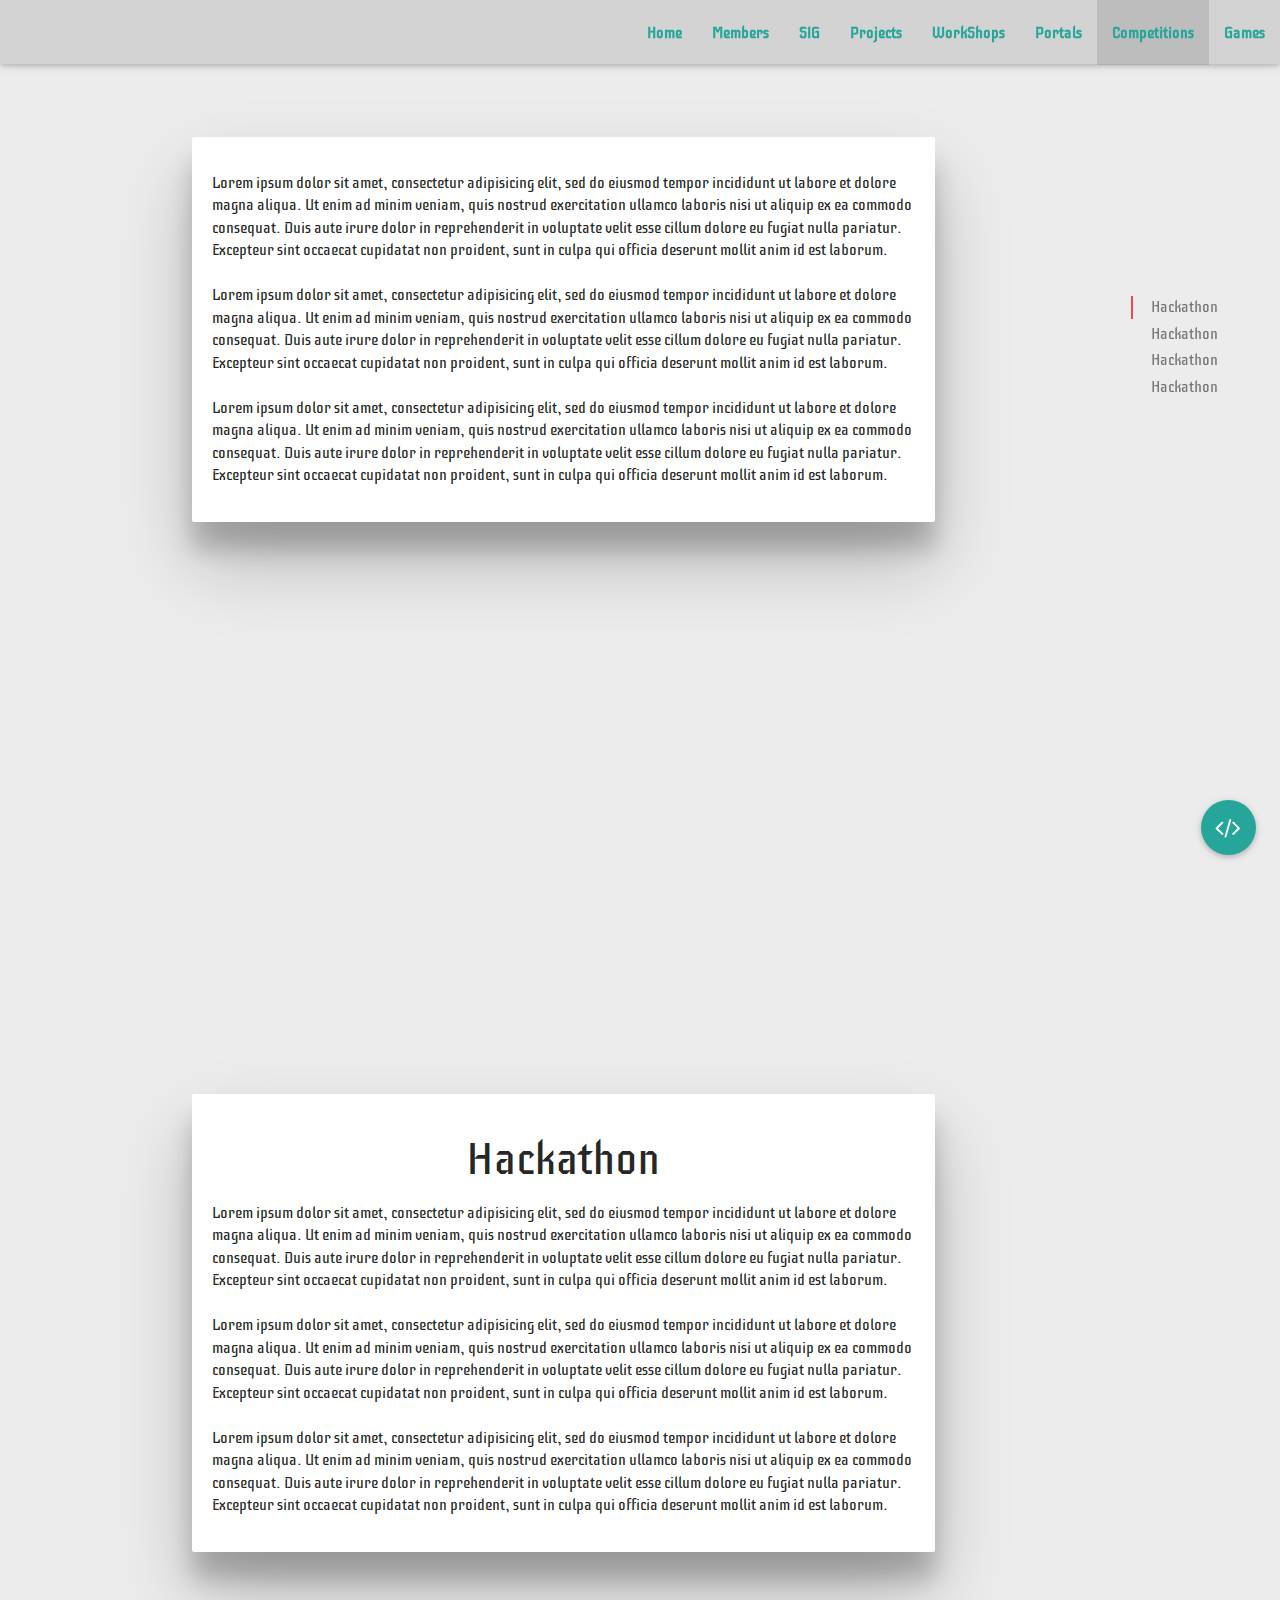
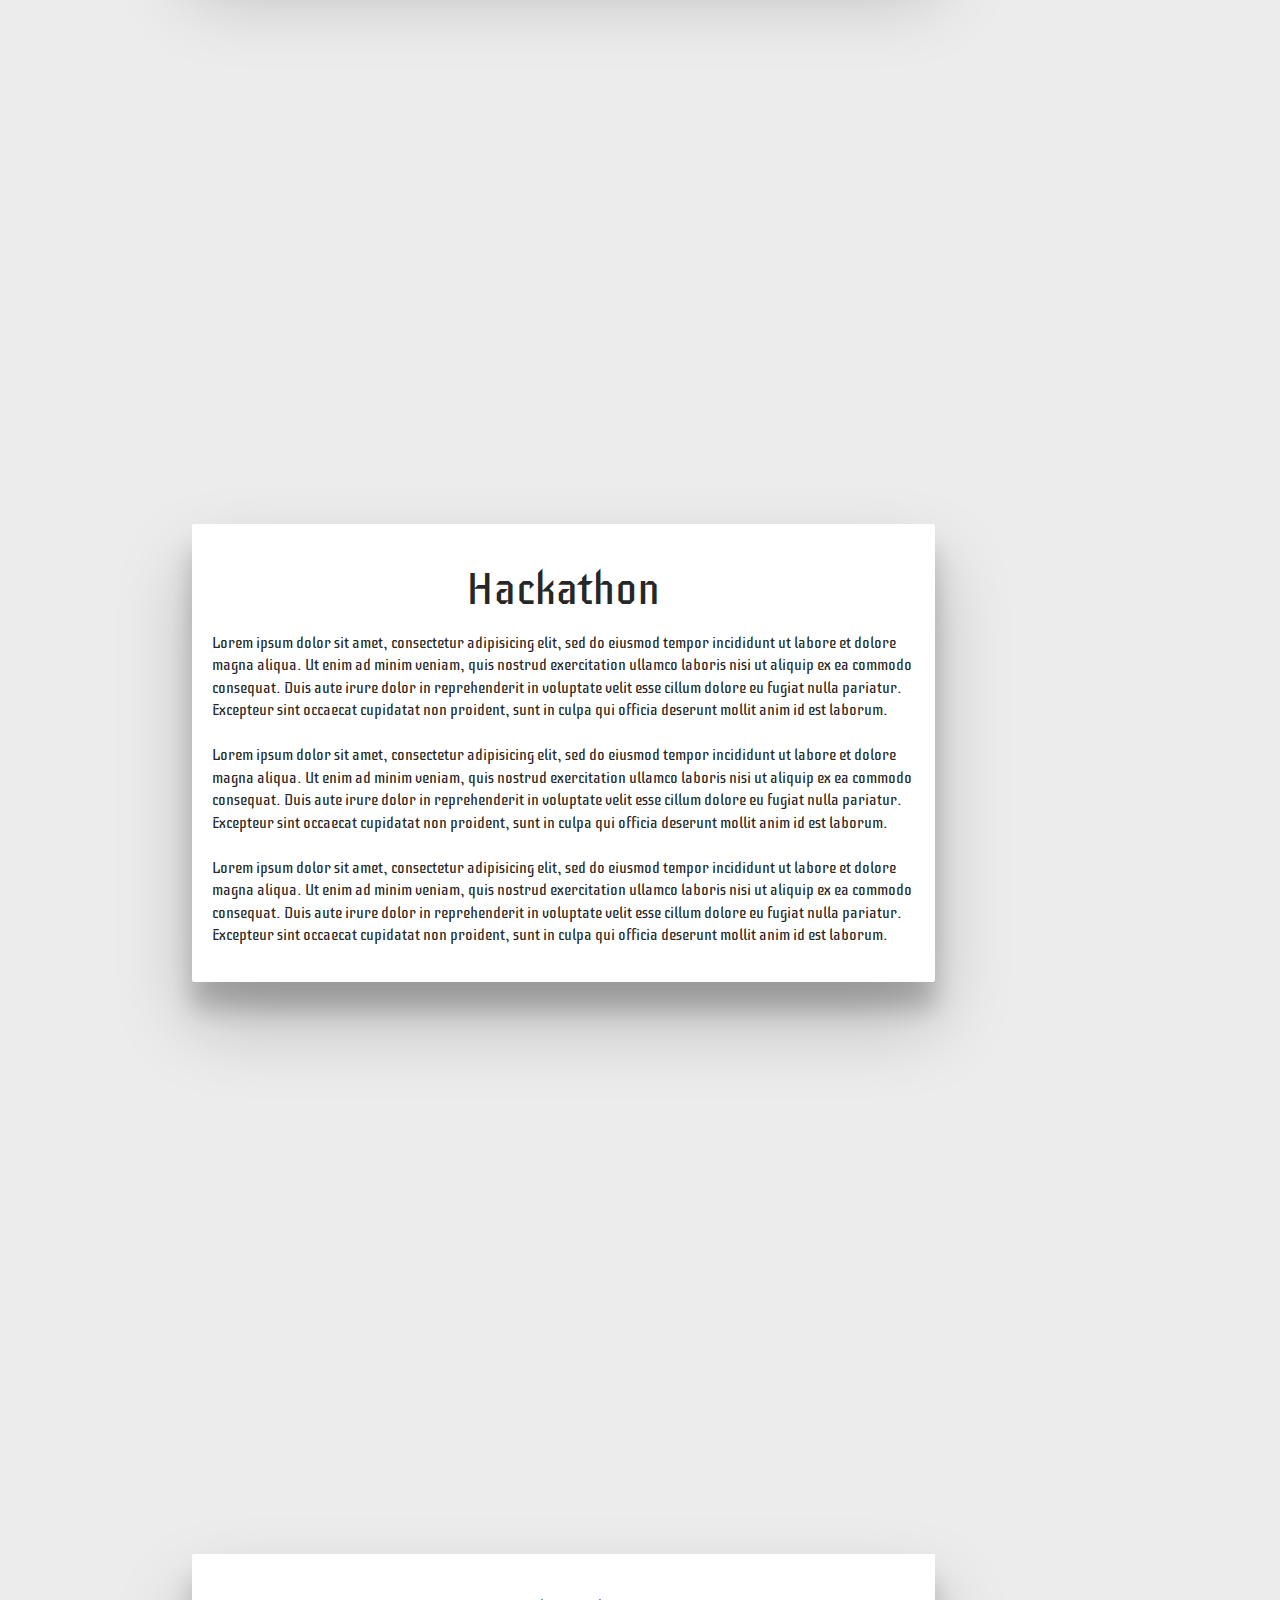
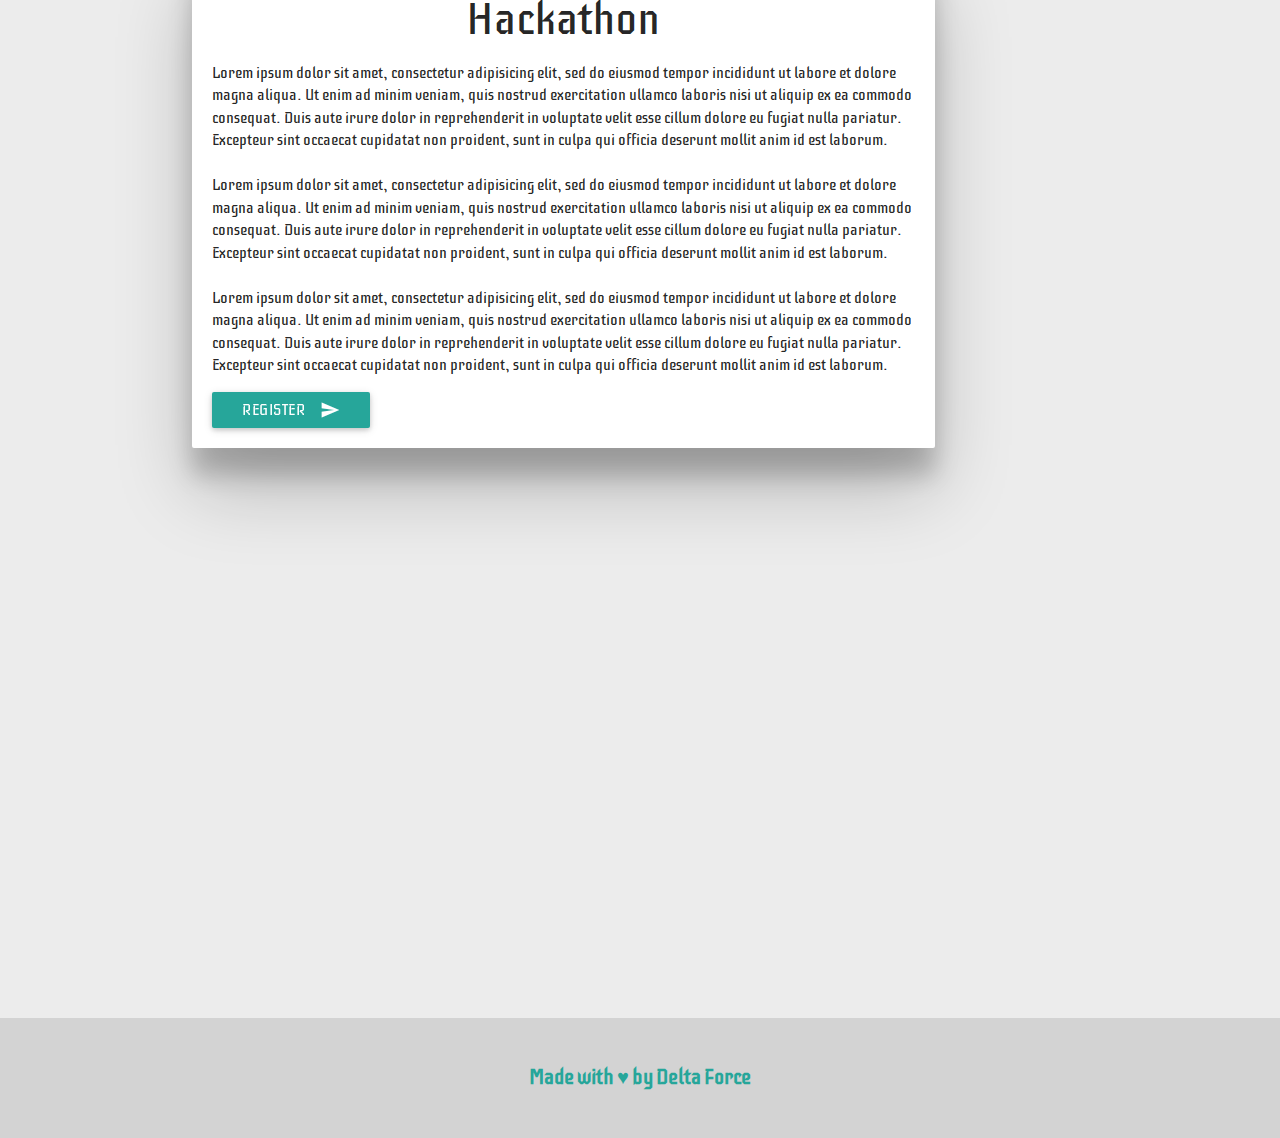
==== commit 4e9bbcb9: "try17" ====
--- a/competitions.html
+++ b/competitions.html
@@ -9,9 +9,10 @@
 		<script type="text/javascript" src="js/materialize.js"></script>
 		<link rel="stylesheet" type="text/css" href="font/font-awesome-4.2.0/css/font-awesome.min.css"/>
 	    <link href="http://fonts.googleapis.com/icon?family=Material+Icons" rel="stylesheet">
+	    <link href='https://fonts.googleapis.com/css?family=Iceberg' rel='stylesheet' type='text/css'>
 		<style type="text/css">
 			body
-			{
+			{	font-family: 'Iceberg';
 				background-color: #ececec;
 				height: 100%;
 			}
@@ -208,22 +209,22 @@
 		</div>
 
 		<footer class="page-footer" style="background-color:#d3d3d3">
-            <div class="container center-align" height="100px" style="color:#26a69a;height:50px">
-           		<b>Made with &hearts; by Delta Force<b>
-            </div>
-        </footer>
+            	<div class="container center-align" style="color:#26a69a;height:100px;padding-top:25px;font-size:20px">
+           			<b>Made with &hearts; by Delta Force<b>
+            	</div>
+        	</footer>
         
         <div class="fixed-action-btn" style="bottom: 45px; right: 24px;">
 			<a class="btn-floating btn-large" style="background:#26a69a">
 		  		<i class="large fa fa-code"></i>
 			</a>
 			<ul>
-		  		<li><a class="btn-floating blue"><i class="fa fa-facebook-square"></i></a></li>
-		  		<li><a class="btn-floating black"><i class="fa fa-github"></i></a></li>
-		  		<li><a class="btn-floating yellow"><i class="fa fa-linkedin"></i></a></li>
-		  		<li><a class="btn-floating red"><i class="fa fa-google-plus"></i></a></li>
-			</ul>
+          <li><a class="btn-floating blue darken-2"><i class="fa fa-facebook-square"></i></a></li>
+          <li><a class="btn-floating black"><i class="fa fa-github"></i></a></li>
+          <li><a class="btn-floating blue"><i class="fa fa-linkedin"></i></a></li>
+          <li><a class="btn-floating red"><i class="fa fa-google-plus"></i></a></li>
+      </ul>
 		</div>	
 	
 	</body>
-</html>+</html>
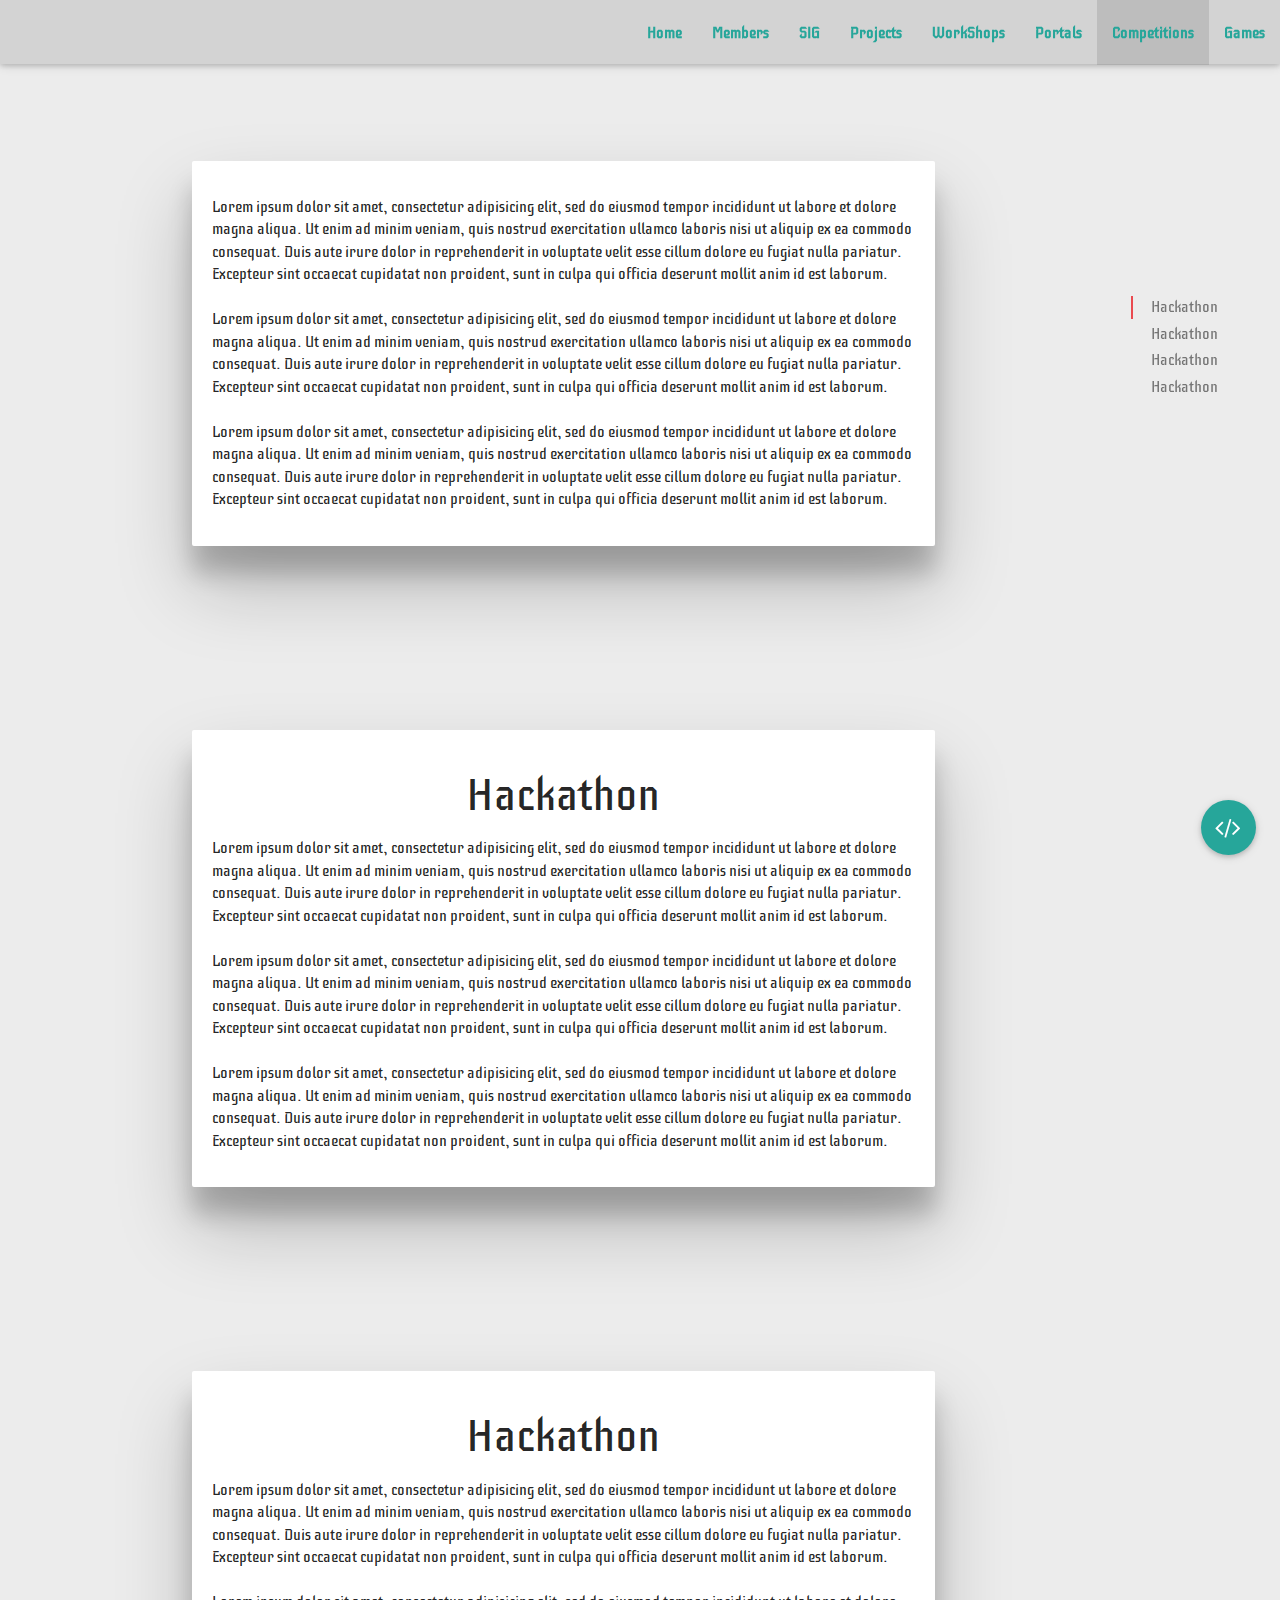
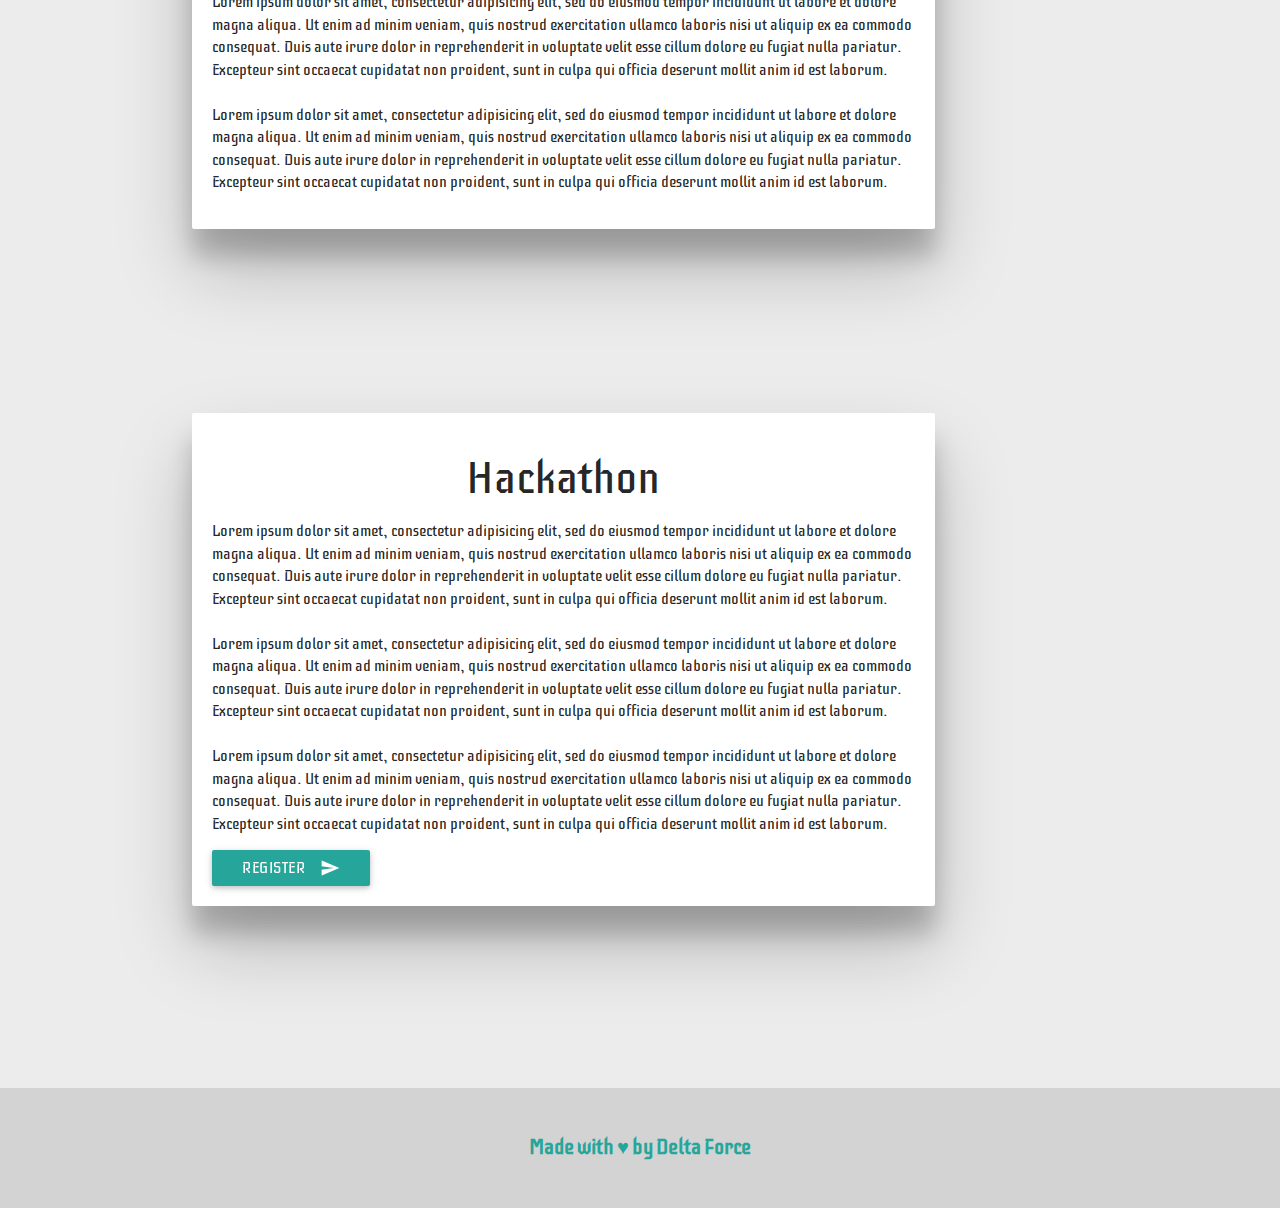
==== commit 5dd9459b: "Update competitions.html" ====
--- a/competitions.html
+++ b/competitions.html
@@ -1,7 +1,12 @@
 <!DOCTYPE html>
 <html>
 	<head>
-		<title>Delta</title>
+		<meta http-equiv="Content-Type" content="text/html; charset=UTF-8">
+    <title>Delta</title>
+    <meta charset="utf-8">
+    <meta http-equiv="X-UA-Compatible" content="IE=edge">
+    <meta name="viewport" content="width=device-width, initial-scale=1">
+    <meta name="description" content="Delta-competition">
 	</head>
 	<body>
 		<link rel="stylesheet" type="text/css" href="css/materialize.css">
@@ -10,6 +15,7 @@
 		<link rel="stylesheet" type="text/css" href="font/font-awesome-4.2.0/css/font-awesome.min.css"/>
 	    <link href="http://fonts.googleapis.com/icon?family=Material+Icons" rel="stylesheet">
 	    <link href='https://fonts.googleapis.com/css?family=Iceberg' rel='stylesheet' type='text/css'>
+	    <link rel="stylesheet" type="text/css" href="css/preloader.css">
 		<style type="text/css">
 			body
 			{	font-family: 'Iceberg';
@@ -29,24 +35,49 @@
 		    }
 		    .pos
 		    {
-		    	margin-top: 50px;
-		    	margin-bottom: 500px;
+		    	margin-top: 10%;
+		    	margin-bottom: 15%;
 		    }
 		  	nav ul a
 			{
 				color: #26a69a;
 				font-weight: bold;
 			}
-		
+			[class^="mdi-"], [class*="mdi-"]
+			{
+				color: #26A69A;
+			}
+			#content
+			{
+				display: none;
+			}
 		</style>
-		<script>
+
+ 		<script>
 	 		$(document).ready(function(){
 	   			$(".button-collapse").sideNav();
 	    		$('.scrollspy').scrollSpy();
-	      	$('.collapsible').collapsible();
+	      		$('.collapsible').collapsible();
 	 		});
+	 		$(window).load(function(){
+		        $(".triangles").hide();
+		        $("#content").show();
+		    });
 		</script>
-		<div class="navbar-fixed">
+
+		<div class="triangles">   <!-- preloader -->
+			<div class="tri invert"></div>
+			<div class="tri invert"></div>
+			<div class="tri"></div>
+			<div class="tri invert"></div>
+			<div class="tri invert"></div>
+			<div class="tri"></div>
+			<div class="tri invert"></div>
+			<div class="tri"></div>
+			<div class="tri invert"></div>
+		</div>                     <!--preloader ends -->
+		<div id="content">         <!--Content to be loader -->  
+		<div class="navbar-fixed">  
 			<nav>
 				<div class="nav-wrapper" >			
 				    <div class="brand-logo">
@@ -209,22 +240,22 @@
 		</div>
 
 		<footer class="page-footer" style="background-color:#d3d3d3">
-            	<div class="container center-align" style="color:#26a69a;height:100px;padding-top:25px;font-size:20px">
-           			<b>Made with &hearts; by Delta Force<b>
-            	</div>
-        	</footer>
+            <div class="container center-align" style="color:#26a69a;height:100px;padding-top:25px;font-size:20px">
+           		<b>Made with &hearts; by Delta Force</b>
+            </div>
+        </footer>
         
-        <div class="fixed-action-btn" style="bottom: 45px; right: 24px;">
+        <div class="fixed-action-btn" style="bottom: 45px; right: 24px;">  <!-- Social media button -->
 			<a class="btn-floating btn-large" style="background:#26a69a">
 		  		<i class="large fa fa-code"></i>
 			</a>
 			<ul>
-          <li><a class="btn-floating blue darken-2"><i class="fa fa-facebook-square"></i></a></li>
-          <li><a class="btn-floating black"><i class="fa fa-github"></i></a></li>
-          <li><a class="btn-floating blue"><i class="fa fa-linkedin"></i></a></li>
-          <li><a class="btn-floating red"><i class="fa fa-google-plus"></i></a></li>
-      </ul>
+	          	<li><a class="btn-floating blue darken-2"><i class="fa fa-facebook-square"></i></a></li>
+	            <li><a class="btn-floating black"><i class="fa fa-github"></i></a></li>
+	            <li><a class="btn-floating blue"><i class="fa fa-linkedin"></i></a></li>
+	            <li><a class="btn-floating red"><i class="fa fa-google-plus"></i></a></li>
+            </ul>
 		</div>	
-	
+	</div>
 	</body>
 </html>
